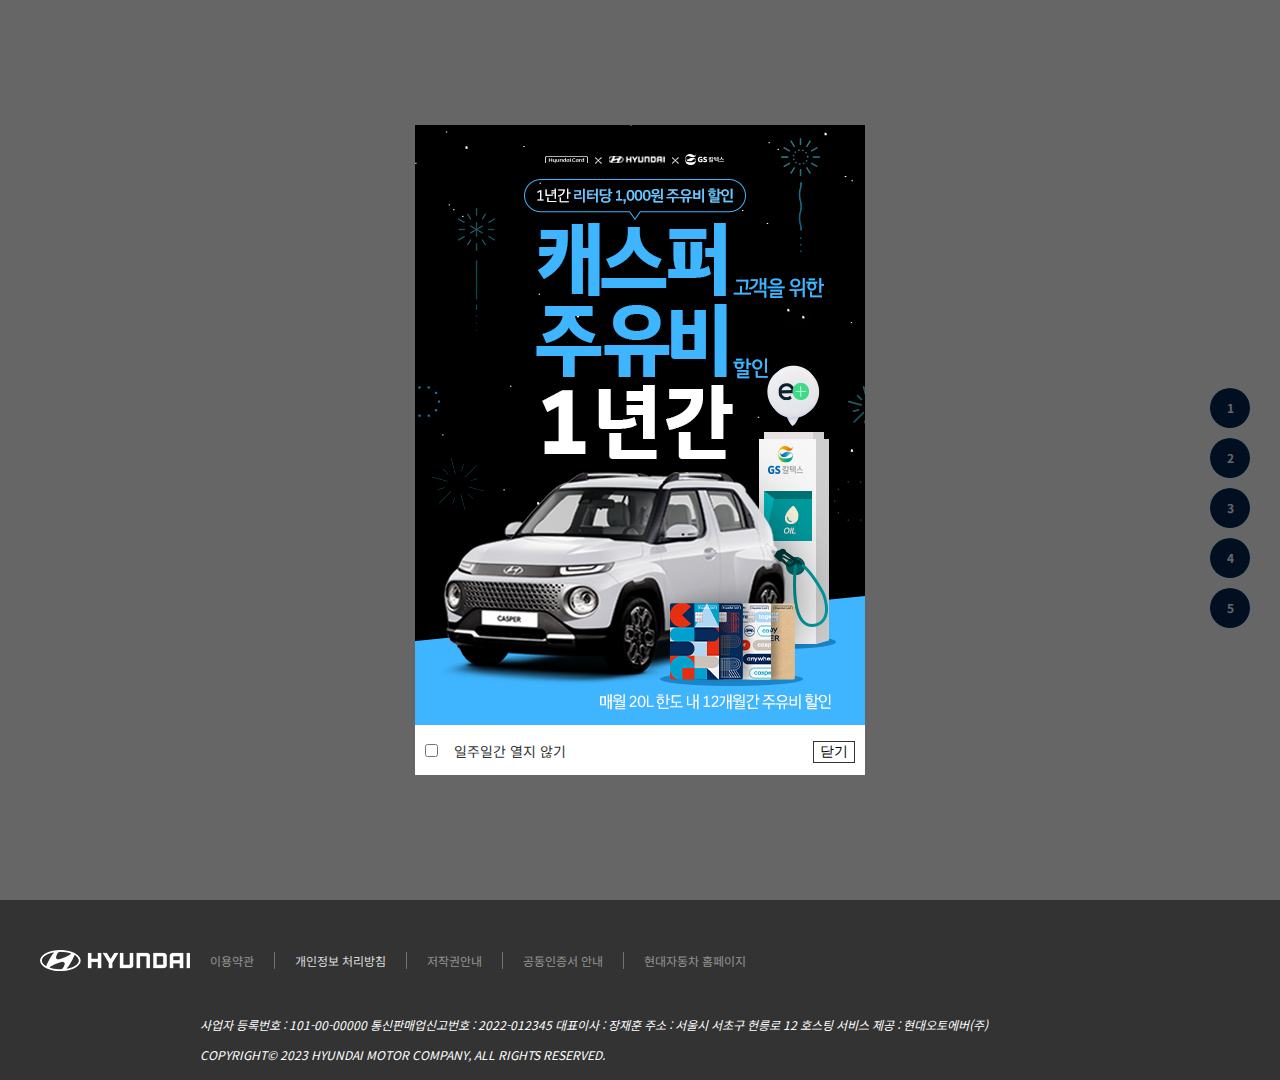
==== index.html @ 293d8e5f "추가" ====
<!DOCTYPE html>
<html lang="ko">
<head>
  <meta charset="UTF-8">
  <meta name="viewport" content="width=device-width, initial-scale=1.0">
  <title>예제 홈페이지 캐스퍼</title>
  <!--초기화 문서-->
  <link rel="stylesheet" type="text/css" href="./css/reset.css">
  <!--기본서식-->
  <link rel="stylesheet" type="text/css" href="./css/base.css">
  <!--공통서식-->
  <link rel="stylesheet" type="text/css" href="./css/common.css">
  <!--메인서식-->
  <link rel="stylesheet" type="text/css" href="./css/main.css">
  <!--스와이퍼 문서-->
  <link rel="stylesheet" type="text/css" href="./css/swiper.css">
  <!--아이콘 폰트-->
  <link rel="stylesheet" href="https://cdnjs.cloudflare.com/ajax/libs/font-awesome/6.5.1/css/all.min.css">
  <!--제이쿼리 cdn-->
  <script src="https://ajax.googleapis.com/ajax/libs/jquery/2.2.4/jquery.min.js"></script>

</head>
<body>
  <!--상단 헤더 영역-->
  <header>
    <h1 ><a href="index.html" title="메인페이지로 바로가기">
      <img src="./images/logo-casper-white.png" alt="캐스퍼 로고 화이트">
    </a></h1>

    <!--내비게이션-->
    <nav class="gnb">
      <ul>
        <li><a href="#" title="소개">소개</a></li>
        <li><a href="#" title="체험">체험</a></li>
        <li><a href="#" title="이벤트">이벤트</a></li>
        <li><a href="#" title="구매">구매</a></li>
        <li><a href="#" title="고객지원">고객지원</a></li>
      </ul>
    </nav>

    <a href="./login.html" title="">
      <i class="fa-solid fa-user fas"></i>
    </a>
      <i class="fas fa-bell"></i><!--알림 아이콘-->

    <!-- 원형 내비게이션-->
    <nav id="m_nav">
      <ul>
        <li><span>1</span><a href="#" title="소개">소개</a></li>
        <li><span>2</span><a href="#" title="체험">체험</a></li>
        <li><span>3</span><a href="#" title="이벤트">이벤트</a></li>
        <li><span>4</span><a href="#" title="구매">구매</a></li>
        <li><span>5</span><a href="#" title="고객지원">고객지원</a></li>
      </ul>
    </nav>
  </header>


  
  <!--메인 영역-->
  <main>
    <section id="intro_m">
      <article>
        <h2 class="sec_title">CASPER</h2>
        <p>오직 캐스퍼 온라인에서만 구매하실 수 있습니다.</p>
        <a href="#" title="나만의 캐스퍼 만들기">나만의 캐스퍼 만들기</a>
        <a href="#" title="구매 혜택보기">구매 혜택보기</a>
        <a href="#" title="자세히 보기">자세히 보기</a>
      </article>
      <video autoplay muted loop>
        <source src="./images/casper_te_18.webm">
      </video>
      <a href="#" title="아래로 이동" class="next_page">&nbsp;</a>
    </section>
  </main>


  <!--푸터 영역-->
  <footer>
    <div class="f_inner">
      <h2>
        <a href="index.html" title="메인페이지로 바로가기">
          <img src="./images/logo-hyundai.a9ebdc6.png" alt="">
        </a>
      </h2>

      <nav class="f_lnb">
        <ul>
          <li><a href="" title="이용약관">이용약관</a></li>
          <li><a href="" title="개인정보 처리방침">개인정보 처리방침</a></li>
          <li><a href="" title="저작권안내">저작권안내</a></li>
          <li><a href="" title="공동인증서 안내">공동인증서 안내</a></li>
          <li><a href="" title="현대자동차 홈페이지">현대자동차 홈페이지</a></li>
        </ul>
      </nav>

      <address>
        <dl>
          <dt>사업자 등록번호 : </dt>
          <dt>101-00-00000 </dt>
          <dt>통신판매업신고번호 : </dt>
          <dd>2022-012345</dd>
          <dt>대표이사 : </dt>
          <dd>장재훈</dd>
          <dt>주소 : </dt>
          <dd>서울시 서초구 헌릉로 12</dd>
          <dt>호스팅 서비스 제공 : </dt>
          <dd>현대오토에버(주) </dd>
        </dl>
        <p>COPYRIGHT&copy; 2023 HYUNDAI MOTOR COMPANY, ALL RIGHTS RESERVED.</p>
      </address>
    </div>
  </footer>


  <script src="./script/jquery.cookie.js"></script>
  <script src="./script/prefixfree.min.js"></script>
  <script src="./script/swiper.js"></script>
  



  <script>
    $(document).ready(function(){
      //변수선언
      let modal = `
      <div class="modal">
    <div class="m_inner">
      <a href="#" title="">
        <img src="./images/main_Popup_PC_450x600.jpg">
      </a>
      <input type="checkbox" id="ch">
      <label for="ch" class="btn">일주일간 열지 않기</label>
      <input type="button" value="닫기" class="r_btn">
    </div>
  </div>
      `
      $('body').append(modal);

      let ch =$('#ch');
      //쿠키정보가 있다면 모당창이 안나오게 한다
      if($.cookie('popup')=='none'){
        $('.modal').hide()
      } 

      //체크박스를 체크하고 닫기버튼 누르면 모달창이 닫힘
      function close_popup(){
        if(ch.is(':checked')){//체크가 된 경우라면
          //쿠키정보가 저장되어야함
          $.cookie('popup','none',{expires:7, path:'/'});//쿠키정보를 popup,none값으로 생성
        $('.modal').hide()
        }else{//체크박스에 체크하지 않았다면 
          //쿠키정보를 생성하지 않고 그냥 닫기
          $('.modal').hide()
        }
      }

      //닫기버튼 클릭시 close_popup 함수를 호출하여 실행한다,
      $('.r_btn').click(function(){
        close_popup();
      })
    })
  </script>
</body>
</html>
---- css/base.css ----
@charset "utf-8";

/*웹폰트*/
@import url('https://fonts.googleapis.com/css2?family=Noto+Sans+KR:wght@100..900&display=swap');

:root{
  --m_bt_color:#fff;
  --m_font:"Noto Sans KR";
  --f_size_base: 12px;
  --f_size14 : 14px;
  --f_size16 : 16px;
  --f_color1 : #333;
  --f_color2 : #006eff;
  --s_color1 : #215499;
  --s_color2 : #042653;
  --s_color3 : #2986A7;
}

/*body 서식*/
body{
  overflow-x: hidden;
  background: var(--m_bt_color);
  font-family:var(--m_font), '맑은 고딕', sans-serif ; 
  font-size: var(--f_size_base);
  color: var(--f_color1);
}

/*링크 서식*/
a{
  color: var(--f_color1);
  text-decoration: none;
  font-size: var(--f_size_base);
}
---- css/common.css ----
@charset "utf-8";

/*common .css   header, footer 서식*/

:root{
  --m_bt_color:#fff;
  --m_font:"Noto Sans KR";
  --f_size_base: 12px;
  --f_size14 : 14px;
  --f_size16 : 16px;
  --f_color1 : #333;
  --f_color2 : #006eff;
  --s_color1 : #215499;
  --s_color2 : #042653;
  --s_color3 : #2986A7;
}

header{
  position: absolute;
  width: 100%; height: 70px;
  z-index: 1000;
}
header > h1{
  padding: 24px 0px 0px 2%;
}

/*내비게이션*/
.gnb {
  width: 600px;
  margin: -21px auto;
  /* transform: translateY(-21px); */
  /* position: relative;  top:-21px;*/
}
.gnb > ul{
  display: flex;
  justify-content: space-around;

}

.gnb > ul > li>a{
  color: var(--m_bt_color);
  font-size: 1.2rem;
}
.gnb > ul > li>a:hover{text-decoration: underline;}

header i.fas{
  color: var(--m_bt_color);
  position: absolute; top: 22px;
  font-size: 1.6rem;
  cursor: pointer;
}
.fa-user{right: 5%;}
.fa-bell{right: 2%;}

/*동그라미 내비게이션 m_nav*/

#m_nav{
  position: fixed;
  right: 20px; top: 42%;
  z-index: 1000;
  width: 10px; height: 160px;
  
}
#m_nav > ul{position: relative;}
/* #m_nav > ul > li:first-child{}
#m_nav > ul > li:nth-child(2){top: 50px;}
#m_nav > ul > li:nth-child(3){top: 100px;}
#m_nav > ul > li:nth-child(4){top: 150px;}
#m_nav > ul > li:last-child{top: 200px;} */

#m_nav > ul > li{
  width: 40px; height: 40px;
  border-radius: 40px;
  line-height: 40px;
  transition: 0.5s;
  background: rgb(74, 189, 255);
  /* position: absolute;right: 0px; */
  margin-top: 10px;
  transform: translateX(-100%);
  overflow: hidden;
}
#m_nav > ul > li > span{
  display: inline-block;
  width: 40px; height: 40px;
  border-radius: 50%;
  background: var(--s_color2);
  color: var(--m_bt_color);
  text-align: center;
  font-weight: bold;
}
#m_nav > ul > li:hover {width: 200px;}
#m_nav > ul > li:hover span{
  background: var(--s_color1);

}
#m_nav > ul > li > a{
  font-size: var(--f_size16);
  color: var(--m_bt_color);
  padding-left: 40px;
  line-height: 160%;
}



/*푸터 서식*/
footer{
  background: var(--f_color1);
  padding: 40px 0px;
  height: 100px;
}
.f_inner{
  width: 1200px;
  margin: 0px auto;
}
footer h2{
  float: left;
  padding-top: 10px;
  width: 150px; height: 60px;
}
footer h2 img{width: 100%;}
.f_lnb{float: left;}
.f_lnb > ul{display: flex; padding-top: 15px;}
.f_lnb a{
  color: #949494; 
  padding: 0px 20px; 
  border-right: 1px solid #727272;
}
.f_lnb li:last-child a{border: none;}
.f_lnb li:nth-child(2) a{color: #dddddd;}
address{
  clear: left;
  line-height: 30px;
  text-transform: uppercase;
  padding-left: 160px;
  color: var(--m_bt_color);
}

address dt, address dd{
  display: inline-block;
}
---- css/main.css ----
@charset "uft-8";

:root{
  --m_bt_color:#fff;
  --m_font:"Noto Sans KR";
  --f_size_base: 12px;
  --f_size14 : 14px;
  --f_size16 : 16px;
  --f_color1 : #333;
  --f_color2 : #006eff;
  --s_color1 : #215499;
  --s_color2 : #042653;
  --s_color3 : #2986A7;
}

/*모달창 서식*/
.modal{
  background: rgba( 0,0,0,.6);
  position: fixed;
  top: 0px;
  width: 100%; height: 100%;
  z-index: 1001;
}
.m_inner{
  width: 450px;height: 650px;
  position: absolute;
  top: 50%; left: 50%;
  transform: translate(-50%,-50%);
  background: #fff;
  /* border-radius: 10px 10px 0px 0px ; */
}
.m_inner img{
  margin-bottom: 15px;
}
.m_inner input{vertical-align: baseline;}
.m_inner input,.m_inner label{
  font-size: var(--f_size14);
  margin-left: 10px;
}
.r_btn{
  float: right;margin-right: 10px;
  background: none;
  border: 1px solid #333;
}














main{}
#intro_m{
  width: 100%; height: 100vh;
  overflow: hidden;
  color: var(--m_bt_color);
}
#intro_m article{
  position: absolute;
  width: 100%;
  top:26%;
  z-index: 100;
  text-align: center;
  font-size: var(--f_size16);
}
#intro_m article p{line-height: 80px;}
#intro_m article a{
  font-size: var(--f_size14);
  color: var(--m_bt_color);
  text-decoration: underline;
  padding: 5px 10px;
}

#intro_m article a:first-of-type{
  background: var(--f_color2);
}
.next_page{
  width: 20px; height: 20px;
  border-left: 2px solid var(--m_bt_color);
  border-bottom: 2px solid var(--m_bt_color);
  position: absolute;
  left: 50%;
  bottom: 40px;
  z-index: 1000;
  transform: rotate(-45deg);
}

.sec_title{
  font-size: 60px;
  font-weight: bold;
  padding-bottom: 20px;
  text-align: center;
}
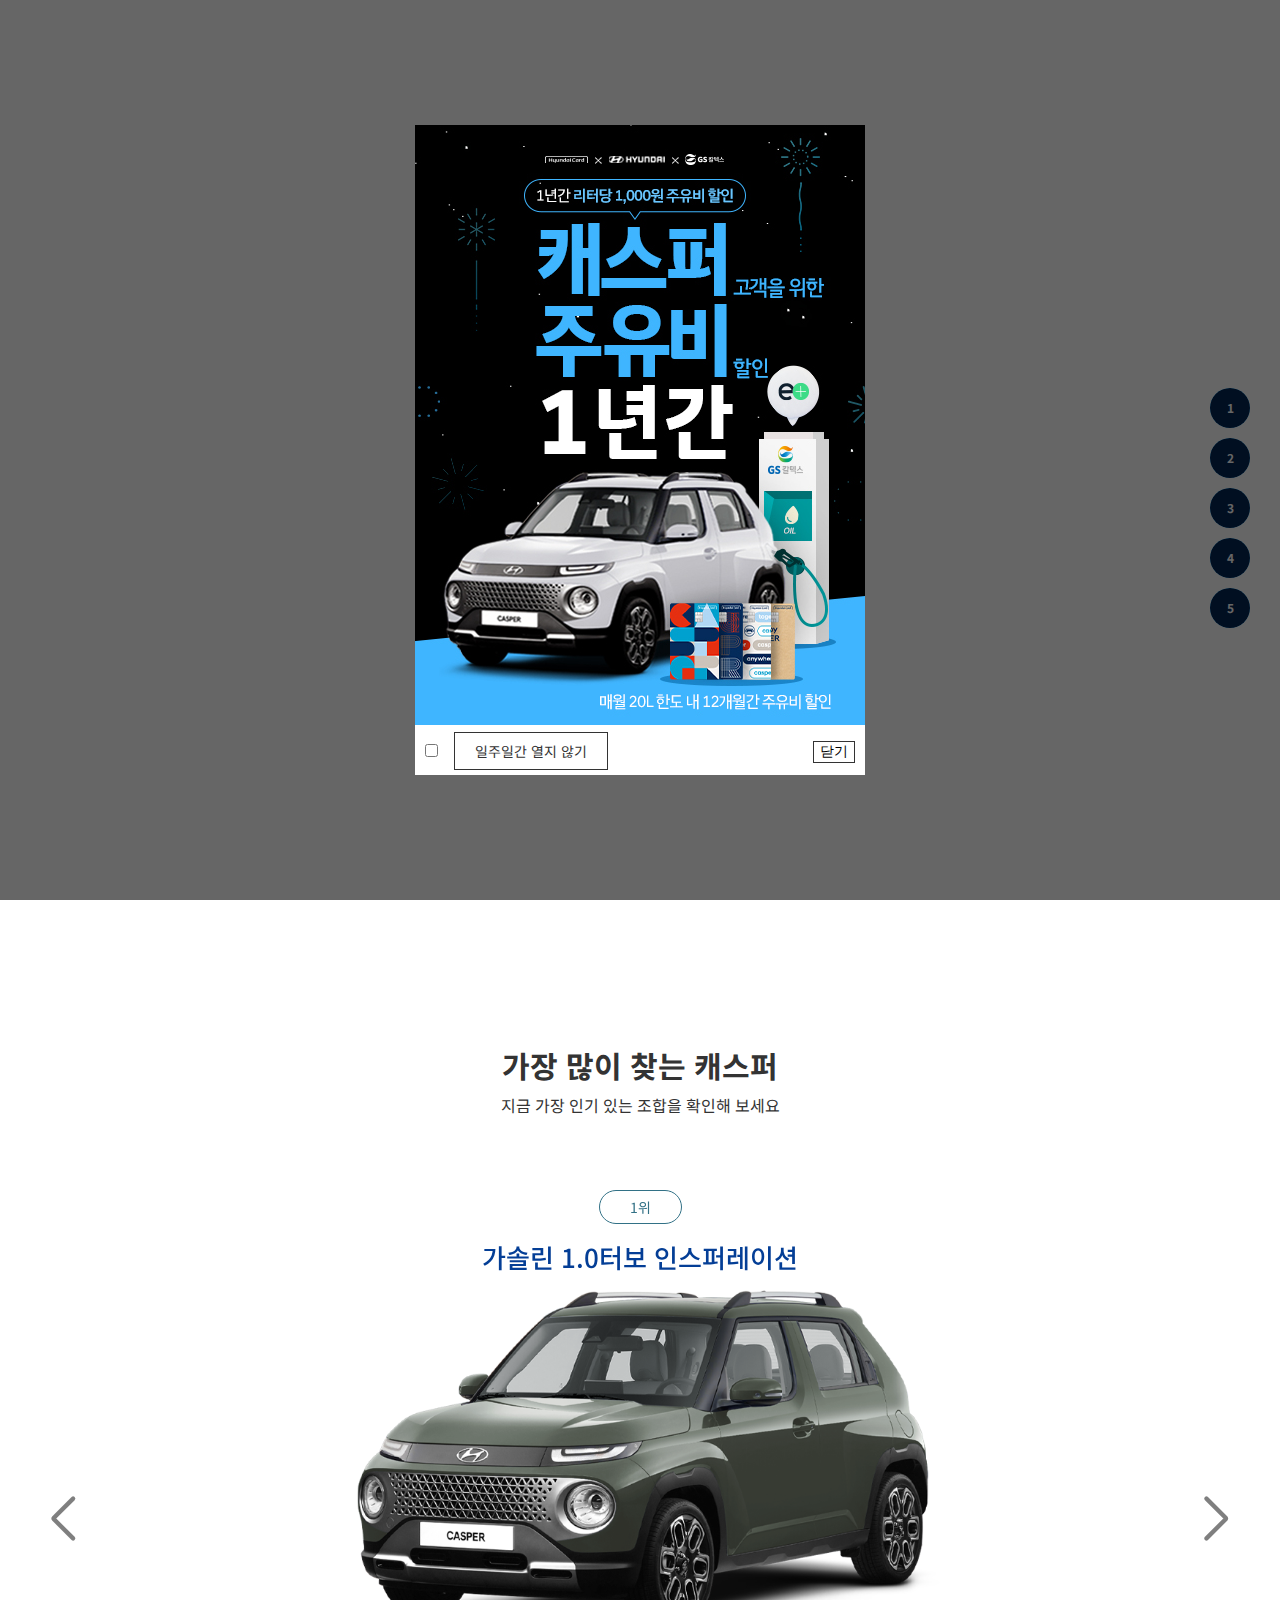
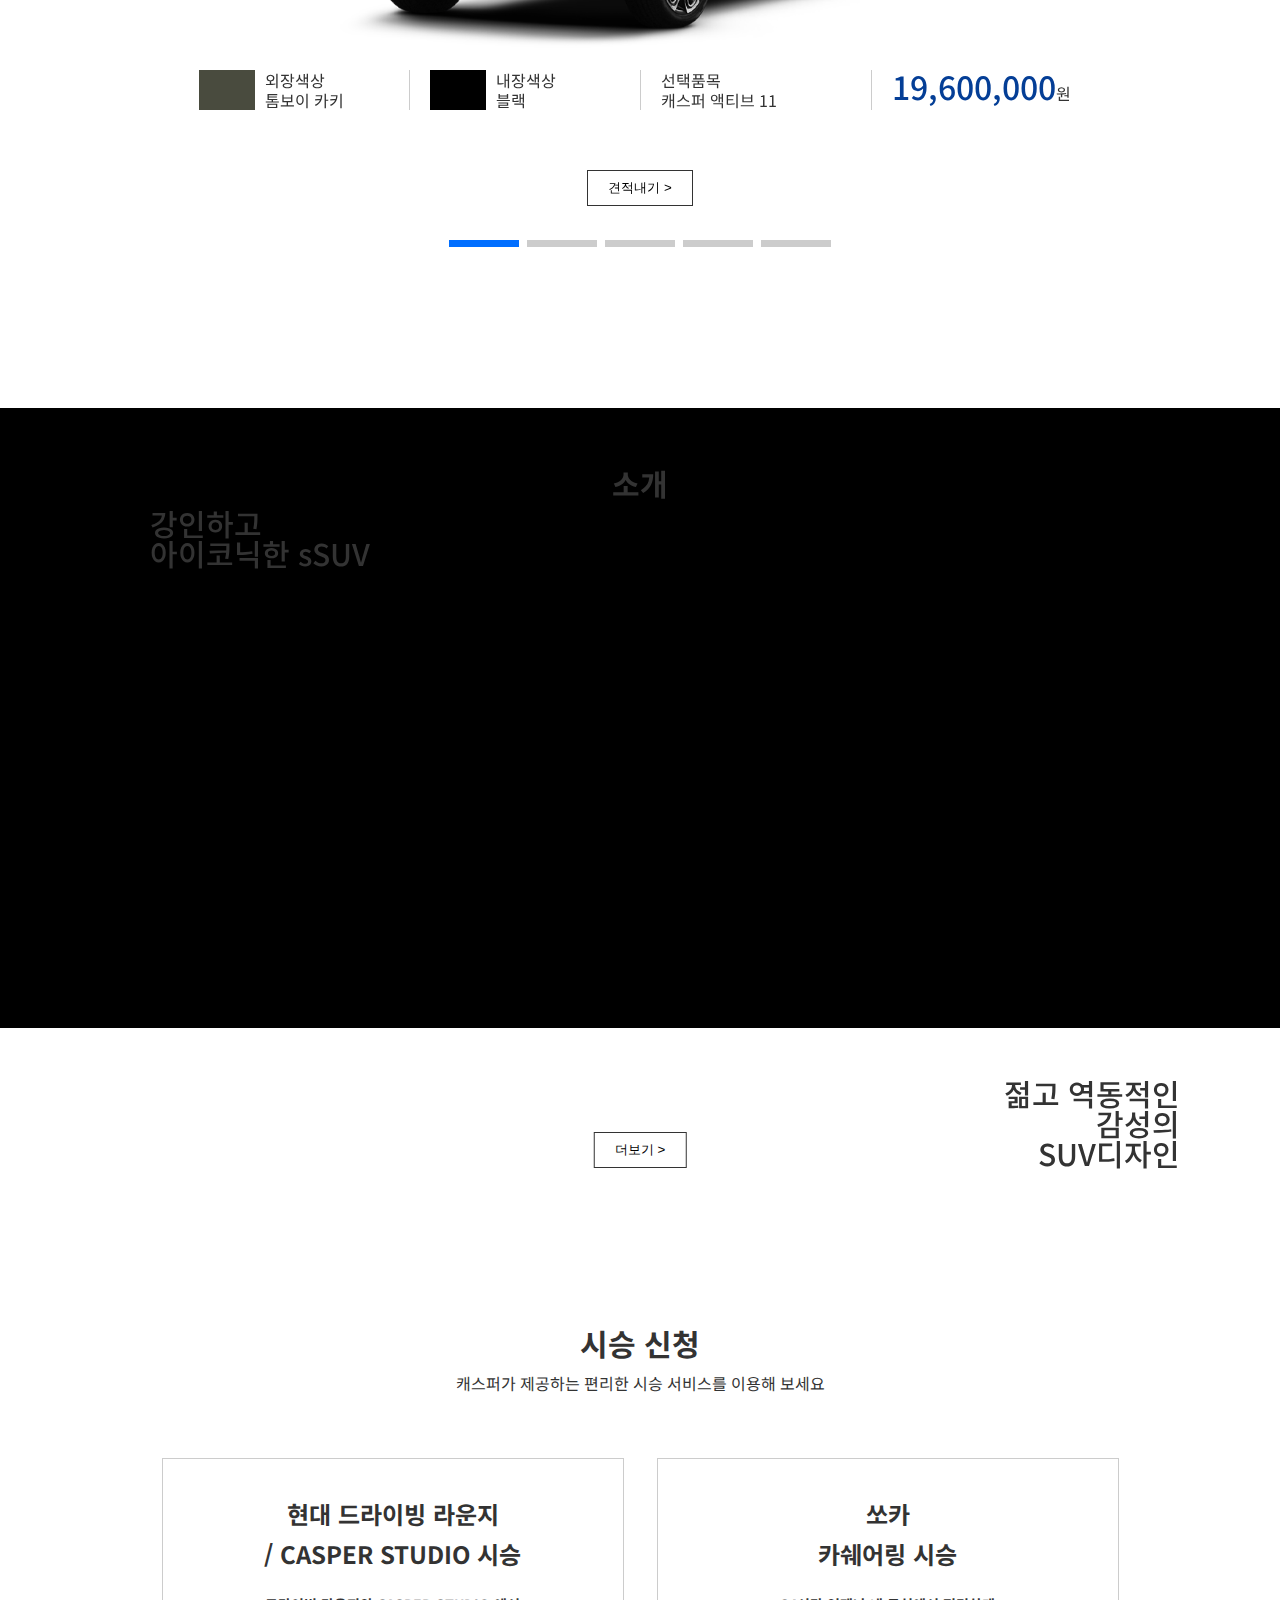
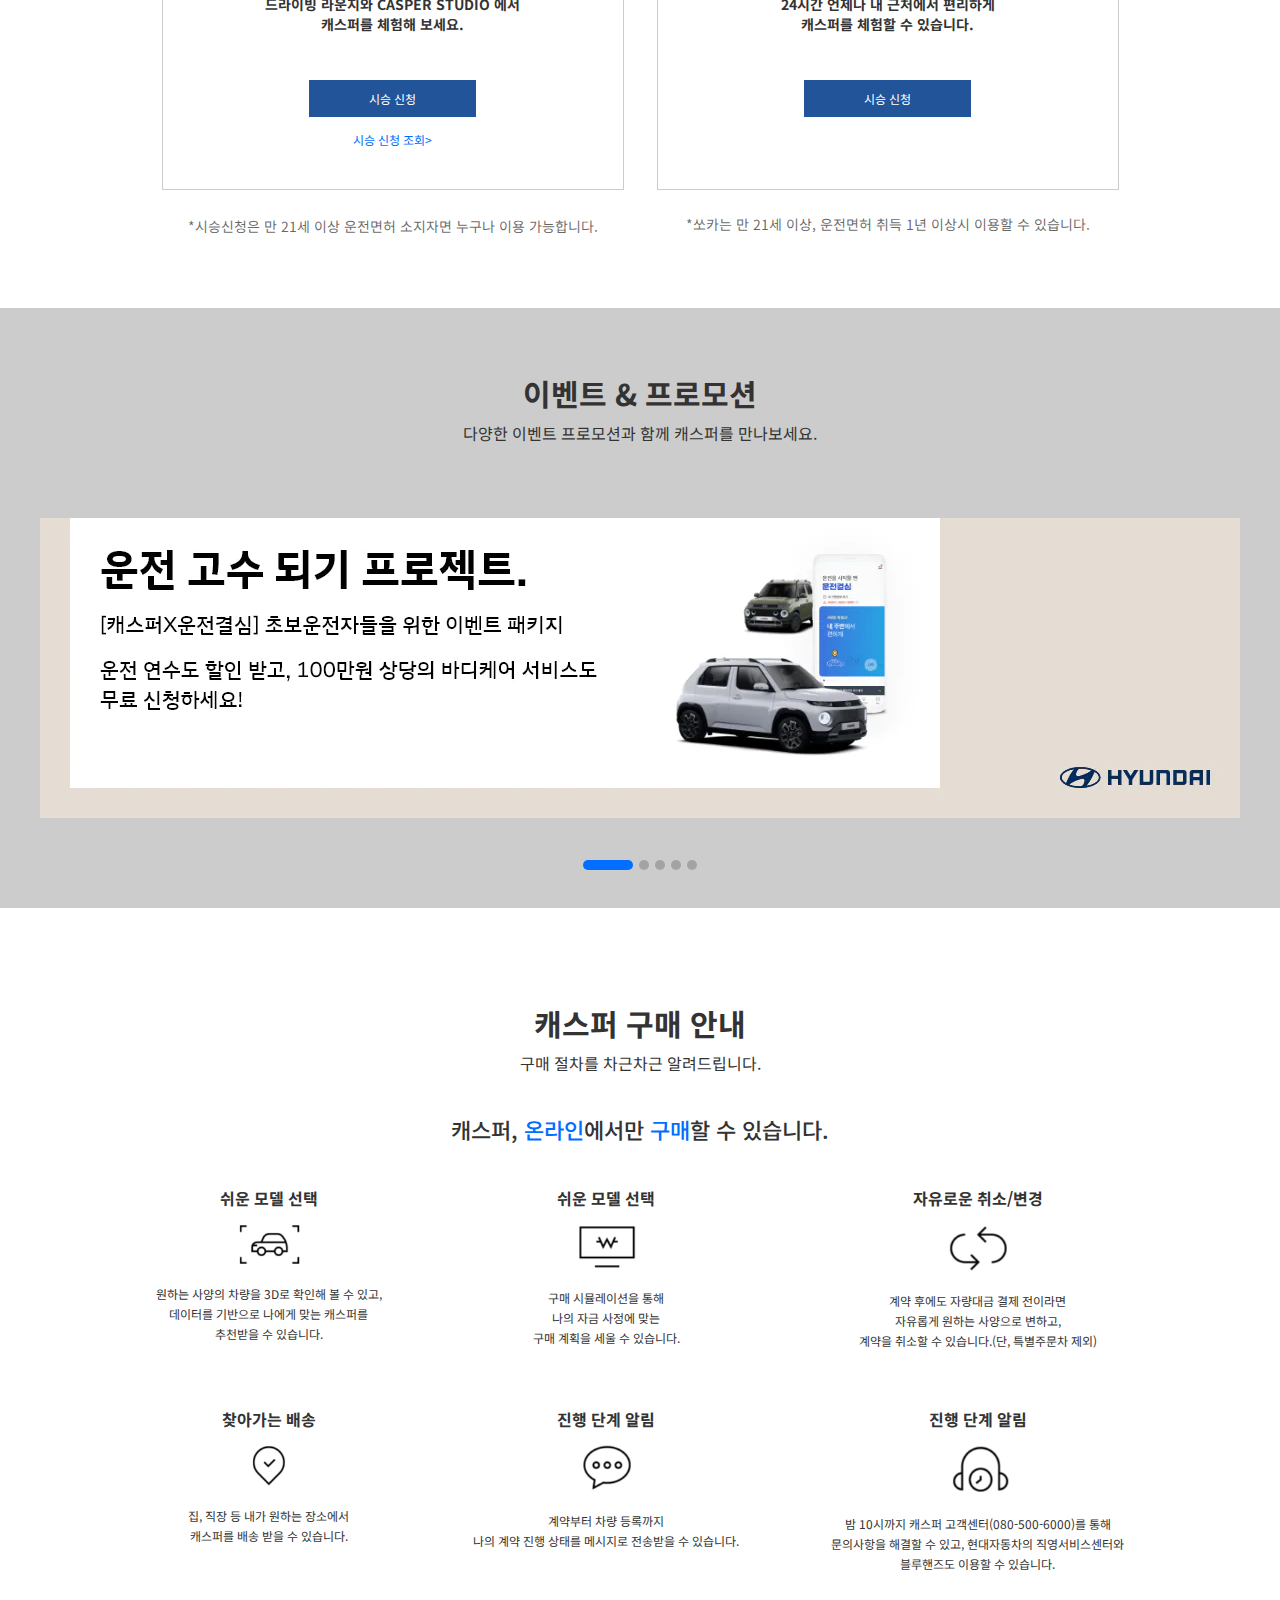
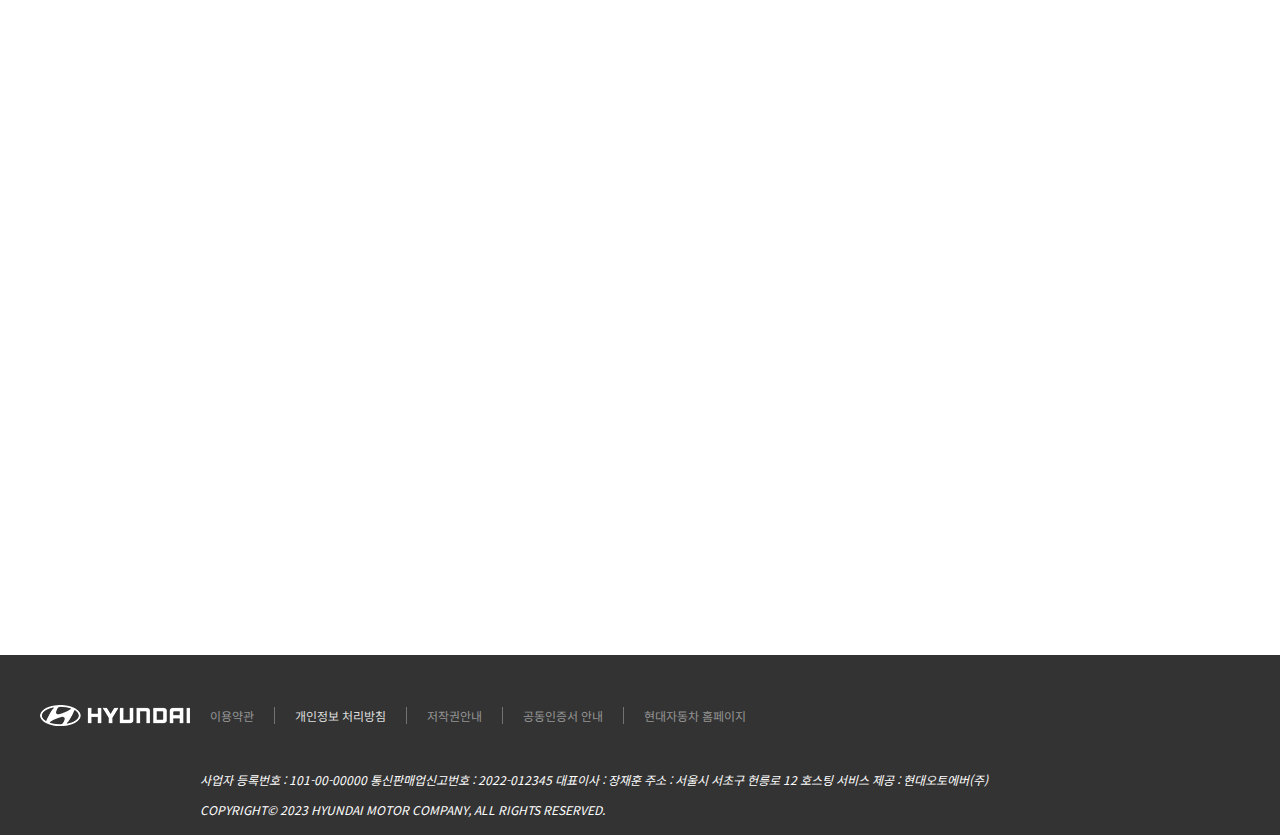
==== commit f1ab2e0a: "캐스퍼 2일차 업로드" ====
--- a/index.html
+++ b/index.html
@@ -72,6 +72,159 @@
       </video>
       <a href="#" title="아래로 이동" class="next_page">&nbsp;</a>
     </section>
+
+    <!--2. 가장 많이 찾는 캐스퍼-->
+    <section id="top3">
+      <h2 class="sec_title2">가장 많이 찾는 캐스퍼</h2>
+      <p class="p01">지금 가장 인기 있는 조합을 확인해 보세요</p>
+      <!--스와이퍼 슬라이드-->
+      <div class="swiper top3">
+        <div class="swiper-wrapper">
+          <div class="swiper-slide">
+            <span class="rank">1위</span>
+            <h3 class="top3_title">가솔린 1.0터보 인스퍼레이션</h3>
+            <img src="./images/color_khaki.02b812c.png" alt="카키">
+            <ul class="detail">
+              <li><span class="outer_color kakki">카키</span>외장색상 <br> 톰보이 카키</li>
+              <li><span class="inner_color black">블랙</span>내장색상 <br> 블랙</li>
+              <li>선택품목 <br> 캐스퍼 액티브 11</li>
+              <li><em class="price">19,600,000</em>원</li>
+            </ul>
+            <input type="button" value="견적내기 &gt;" class="btn b_btn">
+          </div>
+
+          <div class="swiper-slide">
+            <span class="rank">2위</span>
+            <h3 class="top3_title">가솔린 1.0터보 인스퍼레이션</h3>
+            <img src="./images/color_white.bebc88b.png "alt="화이트">
+            <ul class="detail">
+              <li><span class="outer_color white">화이트</span>외장색상 <br> 톰보이 화이트</li>
+              <li><span class="inner_color black">블랙</span>내장색상 <br> 블랙</li>
+              <li>선택품목 <br> 캐스퍼 액티브 11</li>
+              <li><em class="price">18,000,000</em>원</li>
+            </ul>
+            <input type="button" value="견적내기 &gt;" class="btn b_btn">
+          </div>
+
+          <div class="swiper-slide">
+            <span class="rank">3위</span>
+            <h3 class="top3_title">가솔린 1.0터보 인스퍼레이션</h3>
+            <img src="./images/color_orange.0c6edb3.png" alt="오렌지">
+            <ul class="detail">
+              <li><span class="outer_color orange">오렌지</span>외장색상 <br> 톰보이 오렌지</li>
+              <li><span class="inner_color black">블랙</span>내장색상 <br> 블랙</li>
+              <li>선택품목 <br> 캐스퍼 액티브 11</li>
+              <li><em class="price">16,200,000</em>원</li>
+            </ul>
+            <input type="button" value="견적내기 &gt;" class="btn b_btn">
+          </div>
+        </div>
+        <!--컨트롤 버튼-->
+        <div class="swiper-pagination"></div>
+        <!--좌우 버튼-->
+        <div class="swiper-button-prev"></div>
+        <div class="swiper-button-next"></div>
+      </div>
+    </section>
+    <!--3번 째 컨텐츠 소개-->
+    <section id="intro">
+      <h2 class="sec_title2"> 소개 </h2>
+      <span class="intro_title_left">강인하고 <br> 아이코닉한 sSUV</span>
+      <span class="intro_title_right">젊고 역동적인 <br> 감성의 <br> SUV디자인</span>
+      <video autoplay muted>
+        <source src="./images/highlight_intro.mp4" type="video/mp4">
+      </video>
+      <input type="button" value="더보기 &gt;" class="btn b_btn">
+    </section>
+
+    <!--4번째 컨텐츠 시승-->
+    <section class="test_drive">
+      <h2 class="sec_title2"> 시승 신청</h2>
+      <p class="p01">캐스퍼가 제공하는 편리한 시승 서비스를 이용해 보세요</p>
+
+      <article class="test_drive_left">
+        <h3>현대 드라이빙 라운지 <br> / CASPER STUDIO 시승</h3>
+        <p>드라이빙 라운지와 CASPER STUDIO 에서 <br> 캐스퍼를 체험해 보세요.</p>
+        <a href="test_drive.html" title="시승 신청하기" class="text_d_btn1">시승 신청</a>
+        <a href="test_drive_.html" title="시승 신청조회" class="text_d_btn2">시승 신청 조회<span>&#x003E</span></a>
+        <p class="text_d_p">&#42;시승신청은 만 21세 이상 운전면허 소지자면 누구나 이용 가능합니다.</p>
+      </article>
+
+      <article class="test_drive_right">
+        <h3>쏘카 <br> 카쉐어링 시승</h3>
+        <p>24시간 언제나 내 근처에서 편리하게 <br> 캐스퍼를 체험할 수 있습니다.</p>
+        <a href="test_drive.php" title="시승 신청하기" class="text_d_btn1">시승 신청</a>
+        <p class="text_d_p">&#42;쏘카는 만 21세 이상, 운전면허 취득 1년 이상시 이용할 수 있습니다.</p>
+      </article>
+    </section>
+
+    <!--5번째 컨텐츠 이벤트 프로모션-->
+    <section class="event_promo">
+      <h2 class="sec_title2">이벤트 &#38; 프로모션</h2>
+      <p class="p01">다양한 이벤트 프로모션과 함께 캐스퍼를 만나보세요.</p>
+      <div class="swiper event">
+        <div class="swiper-wrapper">
+          <div class="swiper-slide"><a href="" title=""><img src="./images/event1.png" alt="event1 사진"></a></div>
+          <div class="swiper-slide"><a href="" title=""><img src="./images/event2.jpg" alt="event2 사진"></a></div>
+          <div class="swiper-slide"><a href="" title=""><img src="./images/event3.jpg" alt="event3 사진"></a></div>
+          <div class="swiper-slide"><a href="" title=""><img src="./images/event4.jpg" alt="event4 사진"></a></div>
+          <div class="swiper-slide"><a href="" title=""><img src="./images/event5.jpg" alt="event5 사진"></a></div>
+        </div>
+      </div>
+
+      <div class="swiper-pagination event3"></div>
+
+    </section>
+
+    <!--6번째 컨텐츠 캐스퍼 구매 안내-->
+    <section class="buy_info">
+      <h2 class="sec_title2">캐스퍼 구매 안내</h2>
+      <p class="p01">구매 절차를 차근차근 알려드립니다.</p>
+      <h3>
+        캐스퍼, <span class="t_color">온라인</span>에서만
+        <span class="t_color">구매</span>할 수 있습니다.
+      </h3>
+      <!--그리드 시작-->
+      <ul class="grid_li">
+        <li>
+          <p class="b_p_tittle"> 쉬운 모델 선택</p>
+          <p><img src="./images/icon_01.jpg" alt="자동차 아이콘"></p>
+          <p>원하는 사양의 차량을 3D로 확인해 볼 수 있고,<br> 데이터를 기반으로 나에게 맞는 캐스퍼를 <br>추천받을 수 있습니다.</p>
+        </li>
+
+        <li>
+          <p class="b_p_tittle"> 쉬운 모델 선택</p>
+          <p><img src="./images/icon_02.jpg" alt="구매 아이콘"></p>
+          <p>구매 시뮬레이션을 통해 <br> 나의 자금 사정에 맞는 <br> 구매 계획을 세울 수 있습니다.</p>
+        </li>
+
+        <li>
+          <p class="b_p_tittle">자유로운 취소/변경</p>
+          <p><img src="./images/icon_03.jpg" alt="로테이션 아이콘"></p>
+          <p>계약 후에도 자량대금 결제 전이라면<br>자유롭게 원하는 사양으로 변하고, <br> 계약을 취소할 수 있습니다.(단, 특별주문차 제외)</p>
+        </li>
+
+        <li>
+          <p class="b_p_tittle">찾아가는 배송</p>
+          <p><img src="./images/icon_04.jpg" alt="자동차 아이콘"></p>
+          <p>집, 직장 등 내가 원하는 장소에서 <br> 캐스퍼를 배송 받을 수 있습니다.</p>
+        </li>
+
+        <li>
+          <p class="b_p_tittle">진행 단계 알림</p>
+          <p><img src="./images/icon_05.jpg" alt="자동차 아이콘"></p>
+          <p>계약부터 차량 등록까지<br>나의 계약 진행 상태를 메시지로 전송받을 수 있습니다.</p>
+        </li>
+
+        <li>
+          <p class="b_p_tittle">진행 단계 알림</p>
+          <p><img src="./images/icon_06.jpg" alt="자동차 아이콘"></p>
+          <p>밤 10시까지 캐스퍼 고객센터(080-500-6000)를 통해 <br> 문의사항을 해결할 수 있고, 현대자동차의 직영서비스센터와 <br> 블루핸즈도 이용할 수 있습니다.</p>
+        </li>
+      </ul>
+      <iframe width="560" height="315" src="https://www.youtube.com/embed/MQSGzDRejUM?si=pI_9ydfz8nDh8oc0" title="YouTube video player" frameborder="0" allow="accelerometer; autoplay; clipboard-write; encrypted-media; gyroscope; picture-in-picture; web-share" referrerpolicy="strict-origin-when-cross-origin" allowfullscreen></iframe>
+    </section>
+
   </main>
 
 
@@ -116,6 +269,39 @@
   <script src="./script/jquery.cookie.js"></script>
   <script src="./script/prefixfree.min.js"></script>
   <script src="./script/swiper.js"></script>
+  <script>
+    var swiper = new Swiper('.top3',{
+      autoplay:{
+        delay:3000,
+        disableOnInteraction: false,
+      },
+      loop:true,
+      navigation:{
+        nextEl:".top3 .swiper-button-next",
+        prevEl:".top3 .swiper-button-prev",
+      },
+      pagination:{
+        el:'.swiper-pagination',
+        clickable:true,//컨트롤 버튼 클릭 가능하도록
+      }
+    })
+
+    var swiper2 = new Swiper('.event',{
+      autoplay:{
+        delay:3000,
+        disableOnInteraction: false,
+      },
+      loop:true,
+      navigation:{
+        nextEl:".event .swiper-button-next",
+        prevEl:".evnet .swiper-button-prev",
+      },
+      pagination:{
+        el:'.swiper-pagination',
+        clickable:true,//컨트롤 버튼 클릭 가능하도록
+      }
+    })
+  </script>
   
 
 
--- a/css/main.css
+++ b/css/main.css
@@ -11,6 +11,7 @@
   --s_color1 : #215499;
   --s_color2 : #042653;
   --s_color3 : #2986A7;
+  --s_color4 : #cccccc;
 }
 
 /*모달창 서식*/
@@ -43,19 +44,283 @@
   border: 1px solid #333;
 }
 
-
-
-
-
-
-
-
-
-
-
-
-
-
+/*각섹션별 여백설정*/
+#top3, #event , #buy, #cs{
+  margin: 150px auto;
+  width: 1200px;
+}
+
+/*---------------------------------------------------*/
+/*탑3 컨텐츠 서식*/
+#top3{text-align: center;overflow: hidden;}
+.top3{
+  position: relative;
+  margin-top: 50px;
+  padding: 20px 0px 50px 0px ;
+}
+.top3 .swiper-slide{
+}
+.top3 .swiper-wrapper{
+  width: 100%; height: 100%;
+
+}
+.top3 .swiper-slide img {
+  transition: 1s;
+  opacity: 0;
+}
+.top3 .swiper-slide-active img{
+  transform: scale(1.5);
+  opacity: 1;
+}
+
+.sec_title2{
+  font-size: 30px;
+  font-weight: bold;
+}
+.p01{
+  font-size: var(--f_size16);
+  line-height: 50px;
+}
+
+.rank{
+  color: #327186;
+  border: 1px solid #327186;
+  padding: 6px 30px ;
+  border-radius: 20px;
+  font-size: var(--f_size14);
+}
+.top3_title{
+  font-size: 26px;
+  font-weight:500;
+  padding-top: 30px;
+  color: #043e96;
+}
+
+.top3 img{
+  padding: 80px 0px;
+  width: 400px;
+}
+
+.detail{
+  display: flex;
+  justify-content: center;
+  padding-bottom: 60px;
+}
+
+.detail li{
+  width: 190px;
+  border-right: 1px solid #ccc;
+  padding: 0px 20px;
+  font-size: var(--f_size16);
+  line-height: 20px;
+  text-align: left;
+}
+.detail li:last-child{border: none; padding-top: 6px;}
+.price{
+  font-weight: 500; font-size: 32px;
+  color: #043e96;font-style: normal;
+}
+
+.outer_color, .inner_color{
+  /* display: inline-block; */
+  float: left;
+  width: 56px; height: 40px;
+  text-indent: -9999px;
+  margin-right: 10px;
+}
+.kakki{
+  background: #494b3e;
+}
+.white{border: 1px solid #ccc;}
+.orange{background: #ffa500;}
+.black{ background: #000;}
+
+/*버튼 서식*/
+.btn{
+  border: 1px solid #333;
+  background: #fff;
+  padding: 8px 20px;
+
+}
+.top3 .swiper-pagination-bullet{
+  width: 70px; height: 7px;
+}
+.top3 .swiper-button-prev, .top3 .swiper-button-next{
+  color: rgba(0,0,0,.5) !important;
+  font-weight: bold;
+}
+.swiper-pagination-bullet-active{
+  background: var(--f_color2) !important;
+}
+/*--------------------------------------------------*/
+
+/*소개 컨텐츠 2*/
+#intro{
+  height: 860px; 
+  overflow: hidden;
+  position: relative;
+}
+
+#intro video{
+  width: 100%;
+  position: relative;
+  top: -100px;
+}
+
+#intro .sec_title2, #intro .intro_title_left , #intro .intro_title_right{position: absolute; z-index: 10001;}
+
+#intro .sec_title2{
+  text-align: center; width: 100%;
+  top: 60px;
+}
+#intro .intro_title_left, #intro .intro_title_right{
+  font-size: 30px; font-weight: 500; 
+}
+#intro .intro_title_right{
+  bottom: 100px ; right: 100px;
+  text-align: right; animation: ani2 6s;
+}
+#intro .intro_title_left{ 
+  top:100px; left:150px; animation: ani1 5s;
+}
+
+
+@keyframes ani1{
+  0%{opacity: 0;}
+  70%{opacity: 0;}
+  100%{opacity: 100;}
+}
+@keyframes ani2{
+  0%{opacity: 0;}
+  90%{opacity: 0;}
+  100%{opacity: 100;}
+}
+
+#intro .b_btn{
+  position: absolute; z-index: 10001;
+  bottom: 100px;
+  left: 50%;
+  transform: translateX(-50%);
+}
+
+/*---------------------------------------------------------*/
+/*4번 컨텐츠 시승*/
+.test_drive{text-align: center; height: 530px;margin-top: 60px;}
+.test_drive article{
+  height: 300px;
+  width: 430px; 
+  border: 1px solid var(--s_color4);
+  display: inline-block;
+  padding: 15px;
+  margin-top: 50px;
+  vertical-align: middle;
+}
+
+.test_drive_left{
+  margin-right: 30px;
+  /* position: relative; */
+}
+
+.test_drive article h3{
+  font-size: 24px;padding-top: 20px; 
+  font-weight: bold; line-height: 40px;
+}
+.test_drive article p{
+  font-size: var(--f_size14);
+  line-height: 20px;
+  padding: 20px 0px ;
+  font-weight: bold;
+  margin-bottom: 30px; 
+}
+
+.test_drive_right  .text_d_p{
+  transform: translateY(80px) !important;
+}
+.text_d_btn1{
+  background: var(--s_color1);
+  color: #fff;
+  line-height: 30px; padding: 10px 60px ;
+}
+.text_d_btn2{
+  position: relative;
+  top: 20px;
+  /* bottom: 30px; left: 200px; */
+  display: block;
+  color: var(--f_color2);
+}
+.text_d_btn2 span{
+}
+
+.test_drive  .text_d_p{
+  color: rgba(0,0,0,.6);
+  font-weight: 400;
+  transform: translateY(70px);
+}
+
+/*--------------------------------------------------------*/
+.event_promo{
+  width: 100%;
+  text-align: center;
+  margin-top: 50px;
+  background: #ccc;
+  height: 600px;
+}
+.event_promo h2{padding-top: 70px;}
+.event_promo .event{
+  width: 1200px;
+  overflow: hidden;
+  margin: 0 auto;
+  margin-top: 60px;
+}
+
+.event_promo .event3{margin: 0 auto; padding-top: 40px;  position: inherit;}
+
+.event_promo .swiper-pagination-bullet{
+  width: 10px; height: 10px; border-radius: 50%;
+  margin: 0px 3px;
+}
+.event_promo .swiper-pagination-bullet-active{
+  width: 50px;border-radius: 5px;
+}
+
+/*-------------------------------------------------------*/
+.buy_info{
+  width: 100%; text-align: center;
+}
+.buy_info h2{margin-top: 100px;}
+.buy_info h3{margin: 30px 0px; font-size: 22px;font-weight: 500;}
+.buy_info h3 > span{color: var(--f_color2);}
+
+
+/*그리드 아이콘*/
+.b_p_tittle{
+  font-size: 16px;
+  font-weight: bold;
+  margin-bottom: 15px;
+}
+/* .grid_li p{margin: 5px 0px;} */
+.grid_li p:nth-child(2){margin-bottom: 15px;}
+.grid_li p:last-child{line-height: 20px;}
+.grid_li{
+  margin: 0 auto;
+  width: 1000px;
+  display: grid;
+  grid-gap:60px;
+  padding: 20px;
+  grid-template-columns: repeat(3,auto);
+}
+.grid_li img{
+  width: 70px;
+}
+
+.buy_info iframe{
+  width: 1000px;
+  height: 560px;
+  margin: 50px 0px;
+}
+
+/*--------------------------------------------------*/
+/*모달창 서식*/
 main{}
 #intro_m{
   width: 100%; height: 100vh;
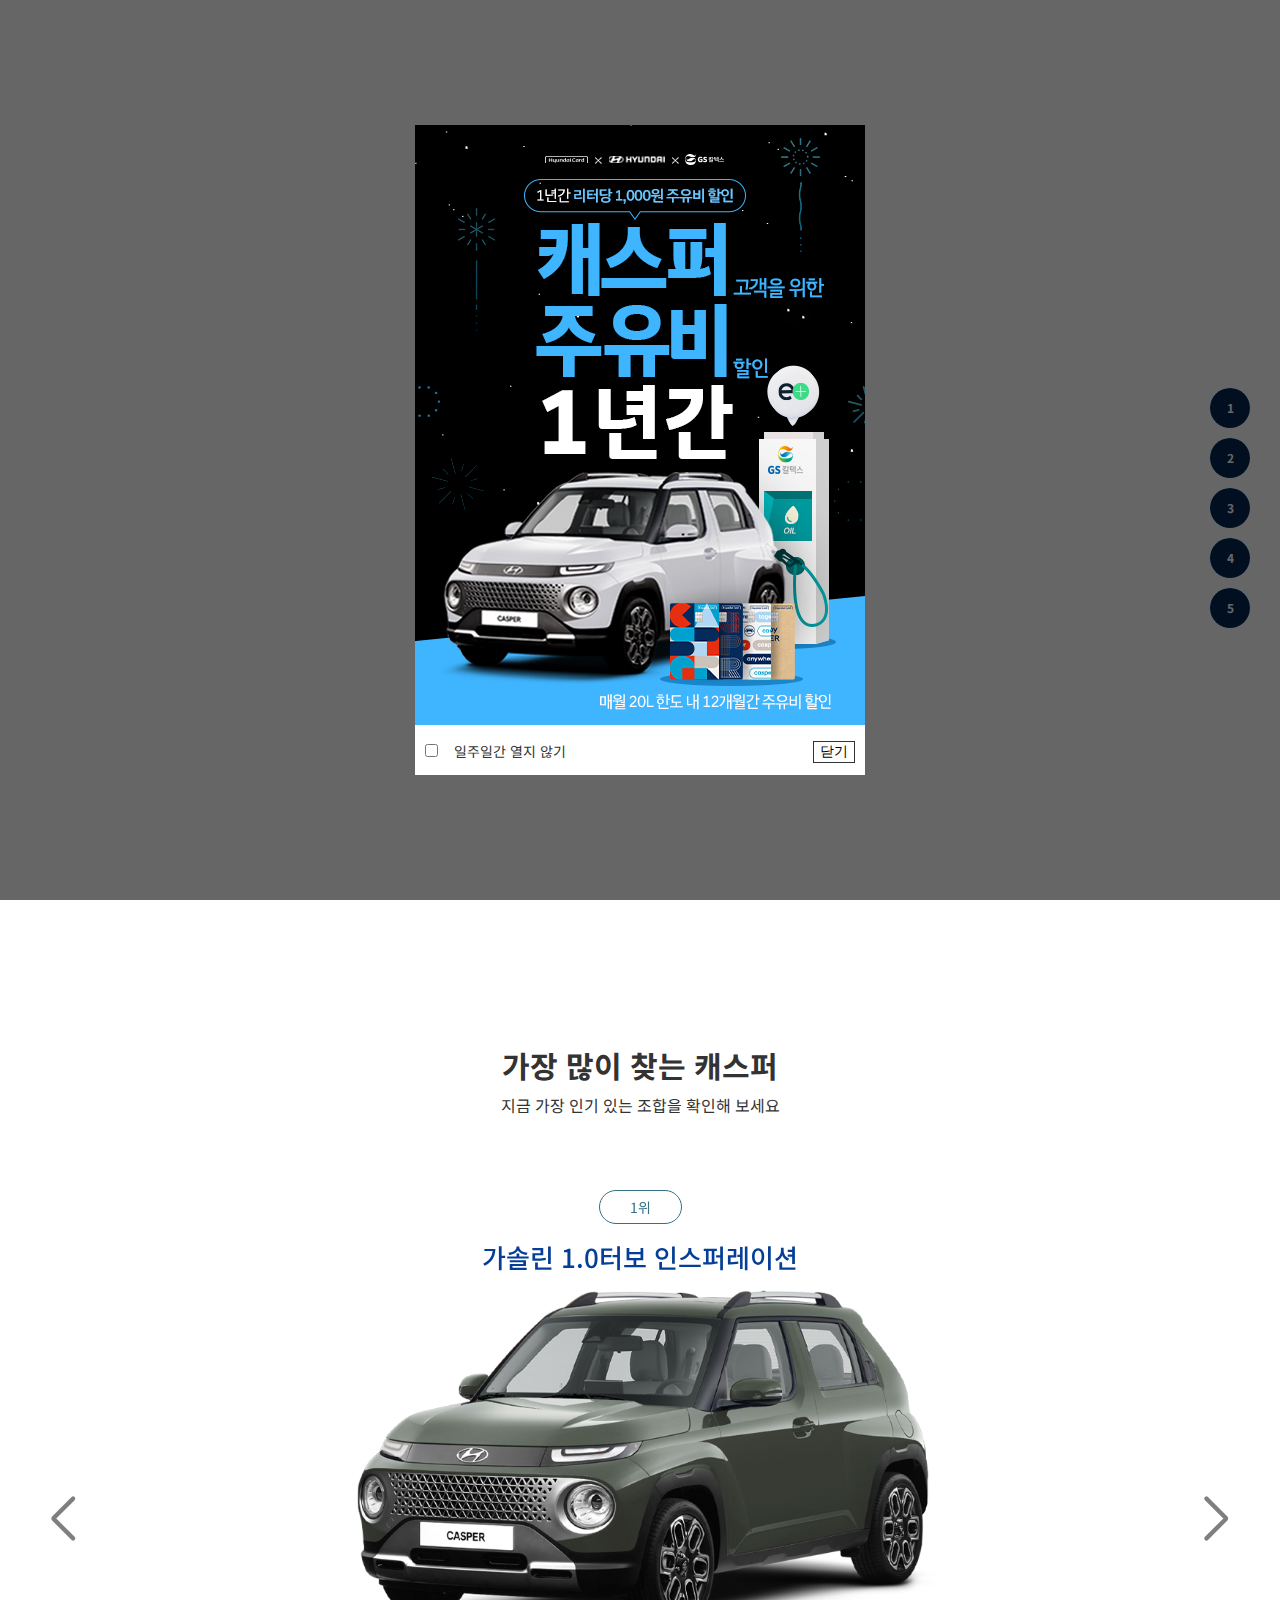
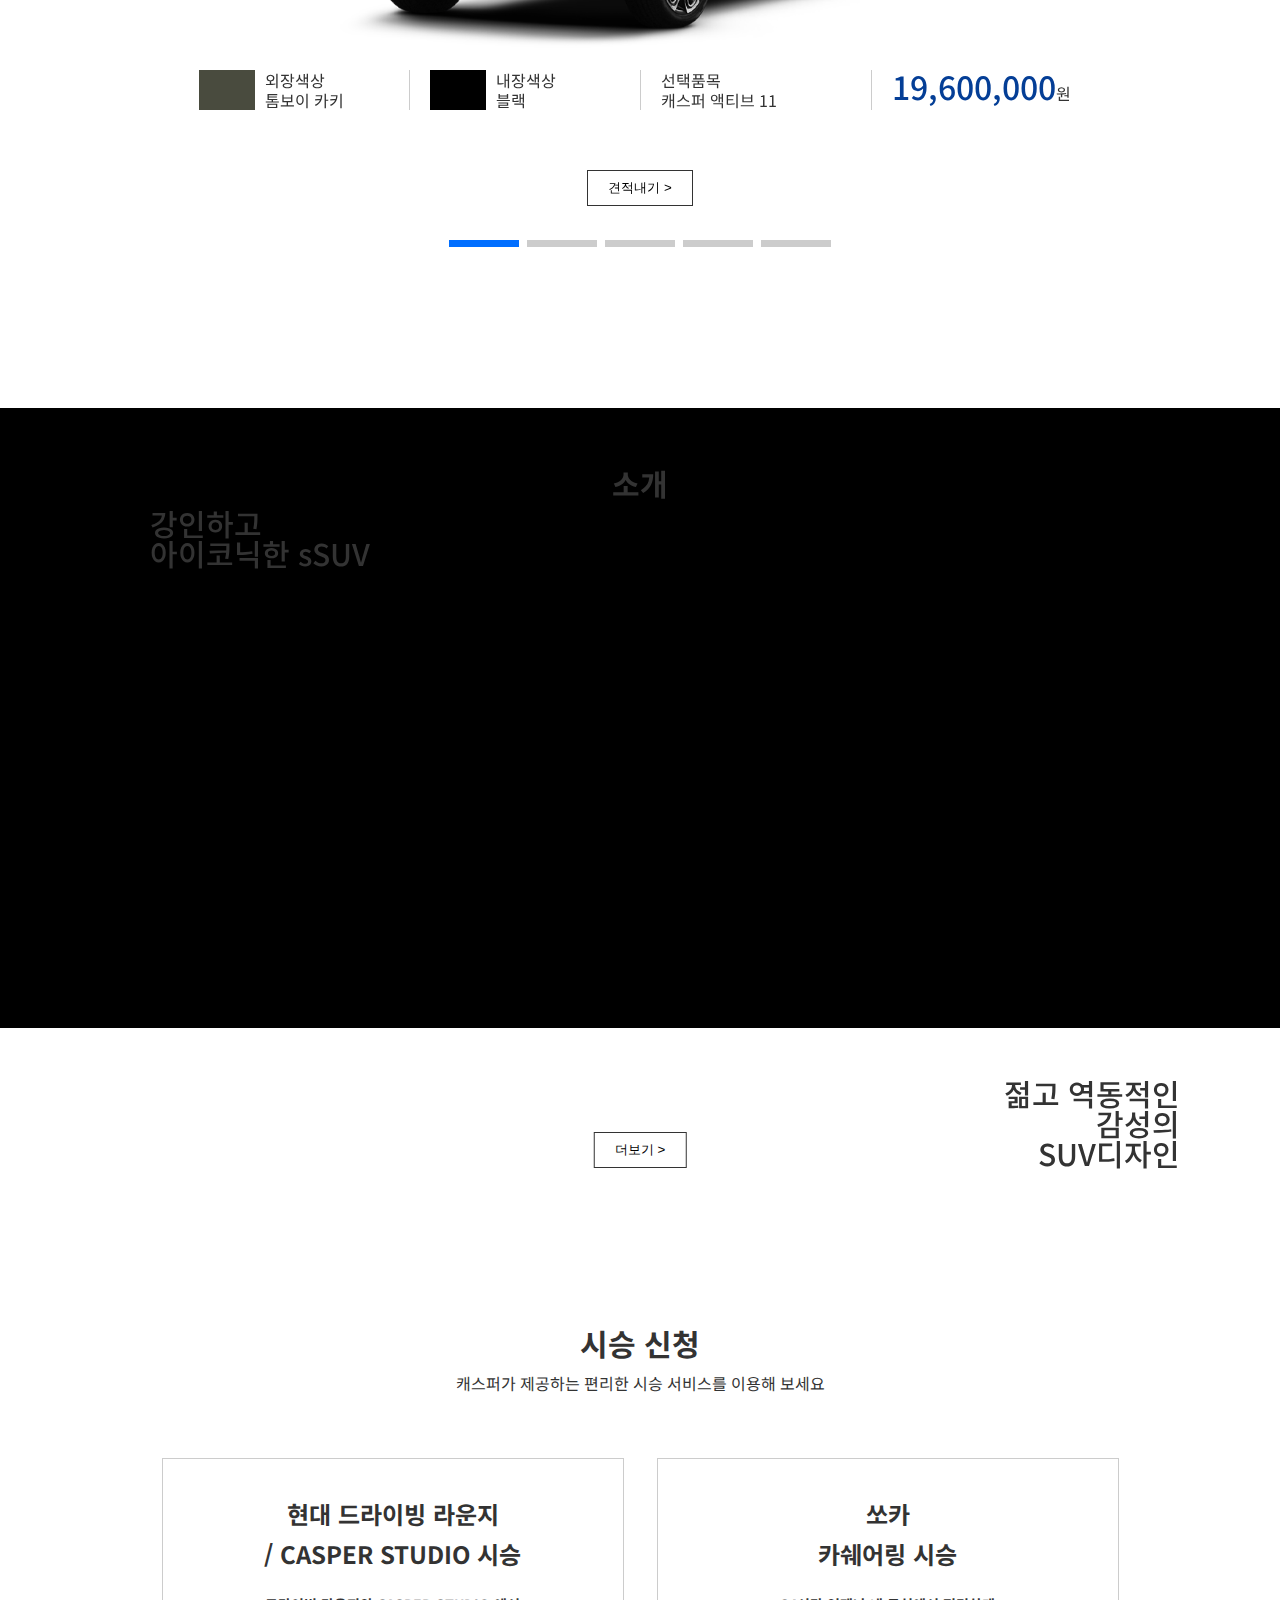
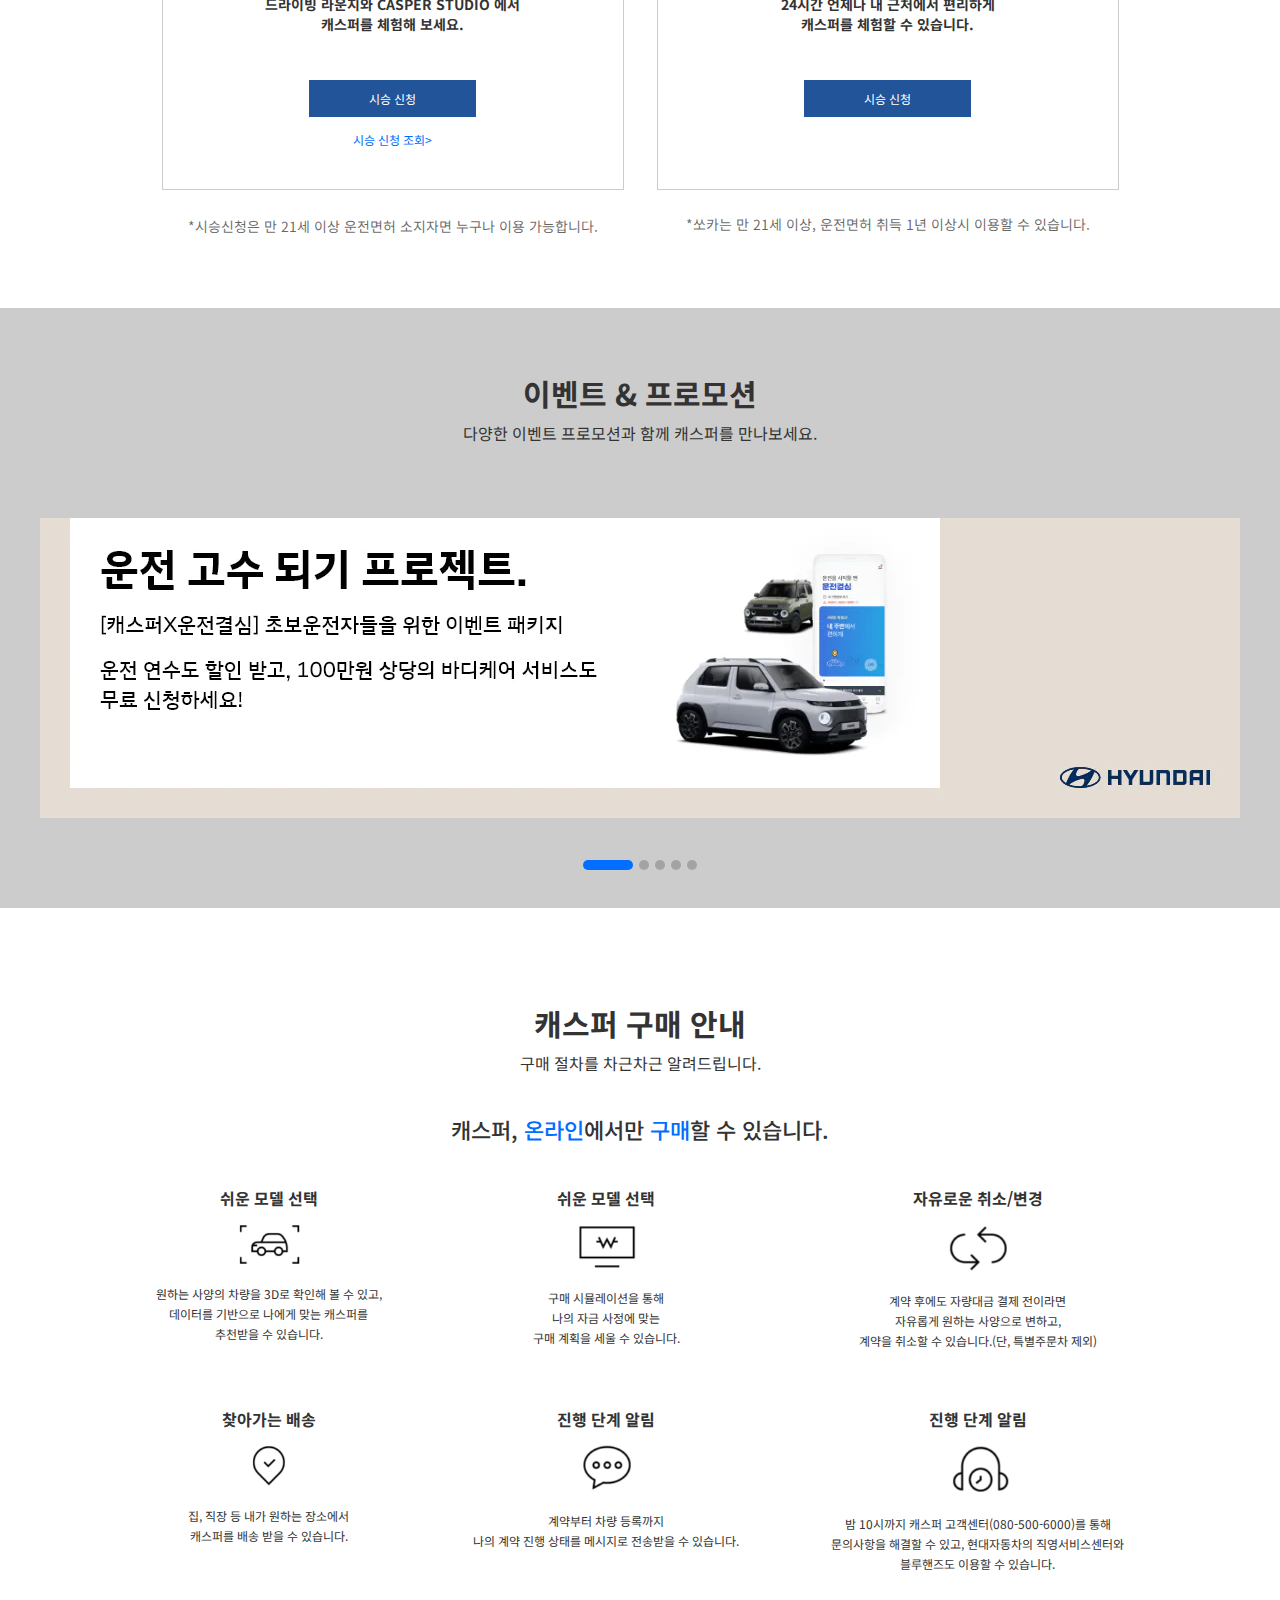
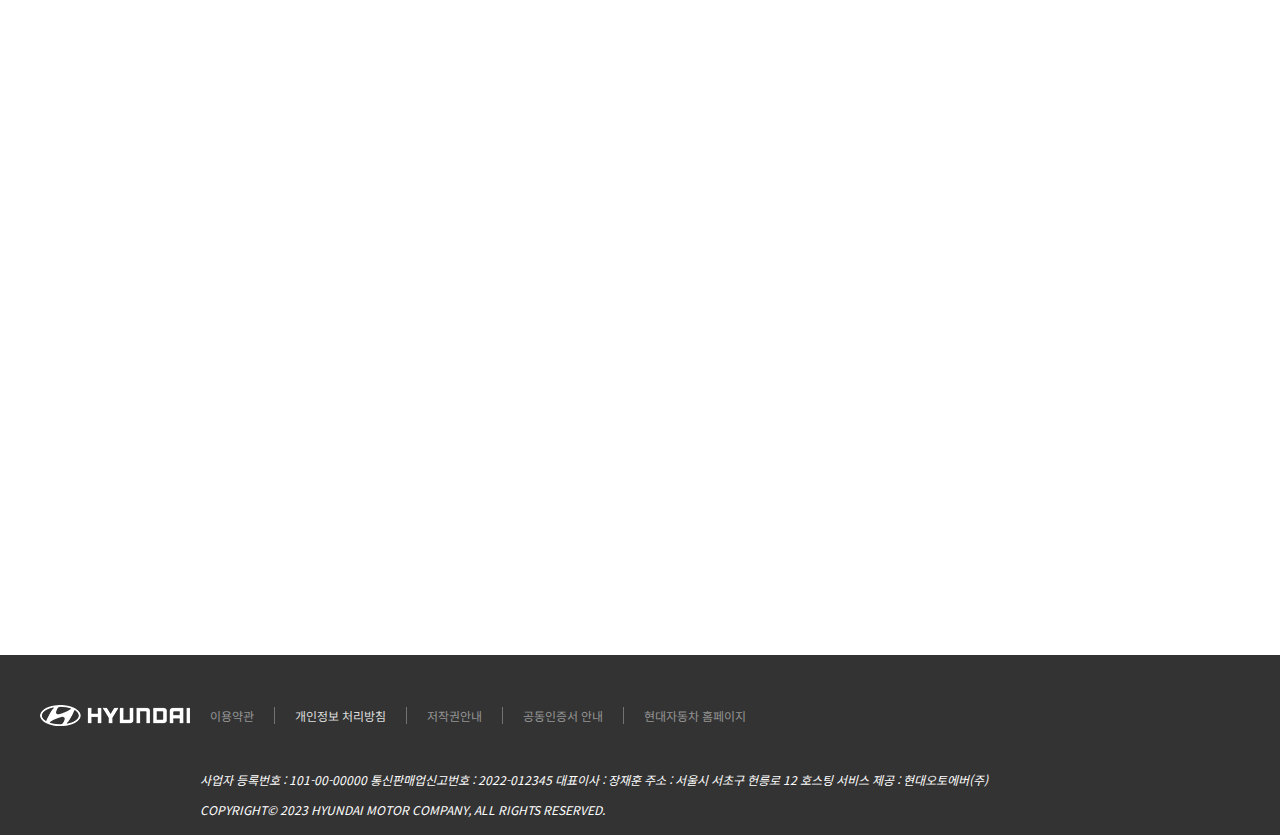
==== commit 50d70735: "2일 차 캐스퍼 수정 업로드" ====
--- a/index.html
+++ b/index.html
@@ -316,7 +316,7 @@
         <img src="./images/main_Popup_PC_450x600.jpg">
       </a>
       <input type="checkbox" id="ch">
-      <label for="ch" class="btn">일주일간 열지 않기</label>
+      <label for="ch">일주일간 열지 않기</label>
       <input type="button" value="닫기" class="r_btn">
     </div>
   </div>
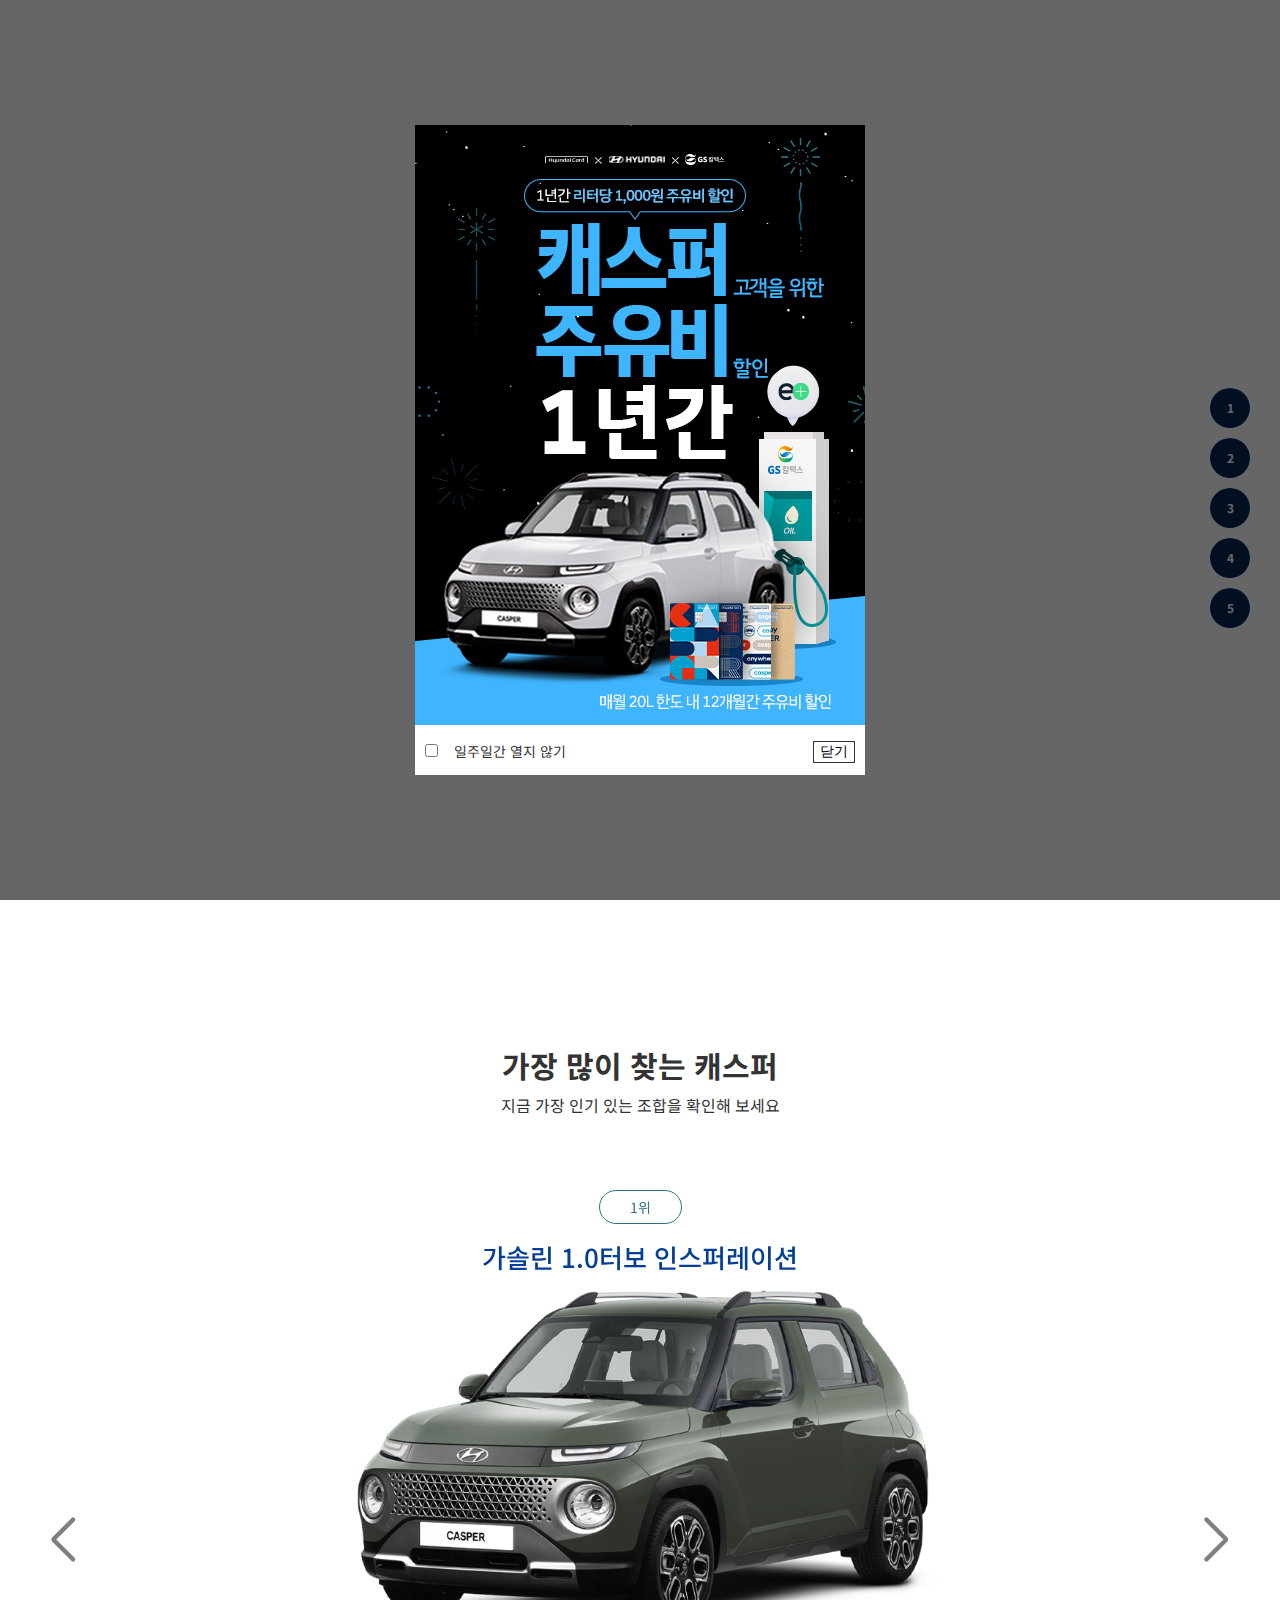
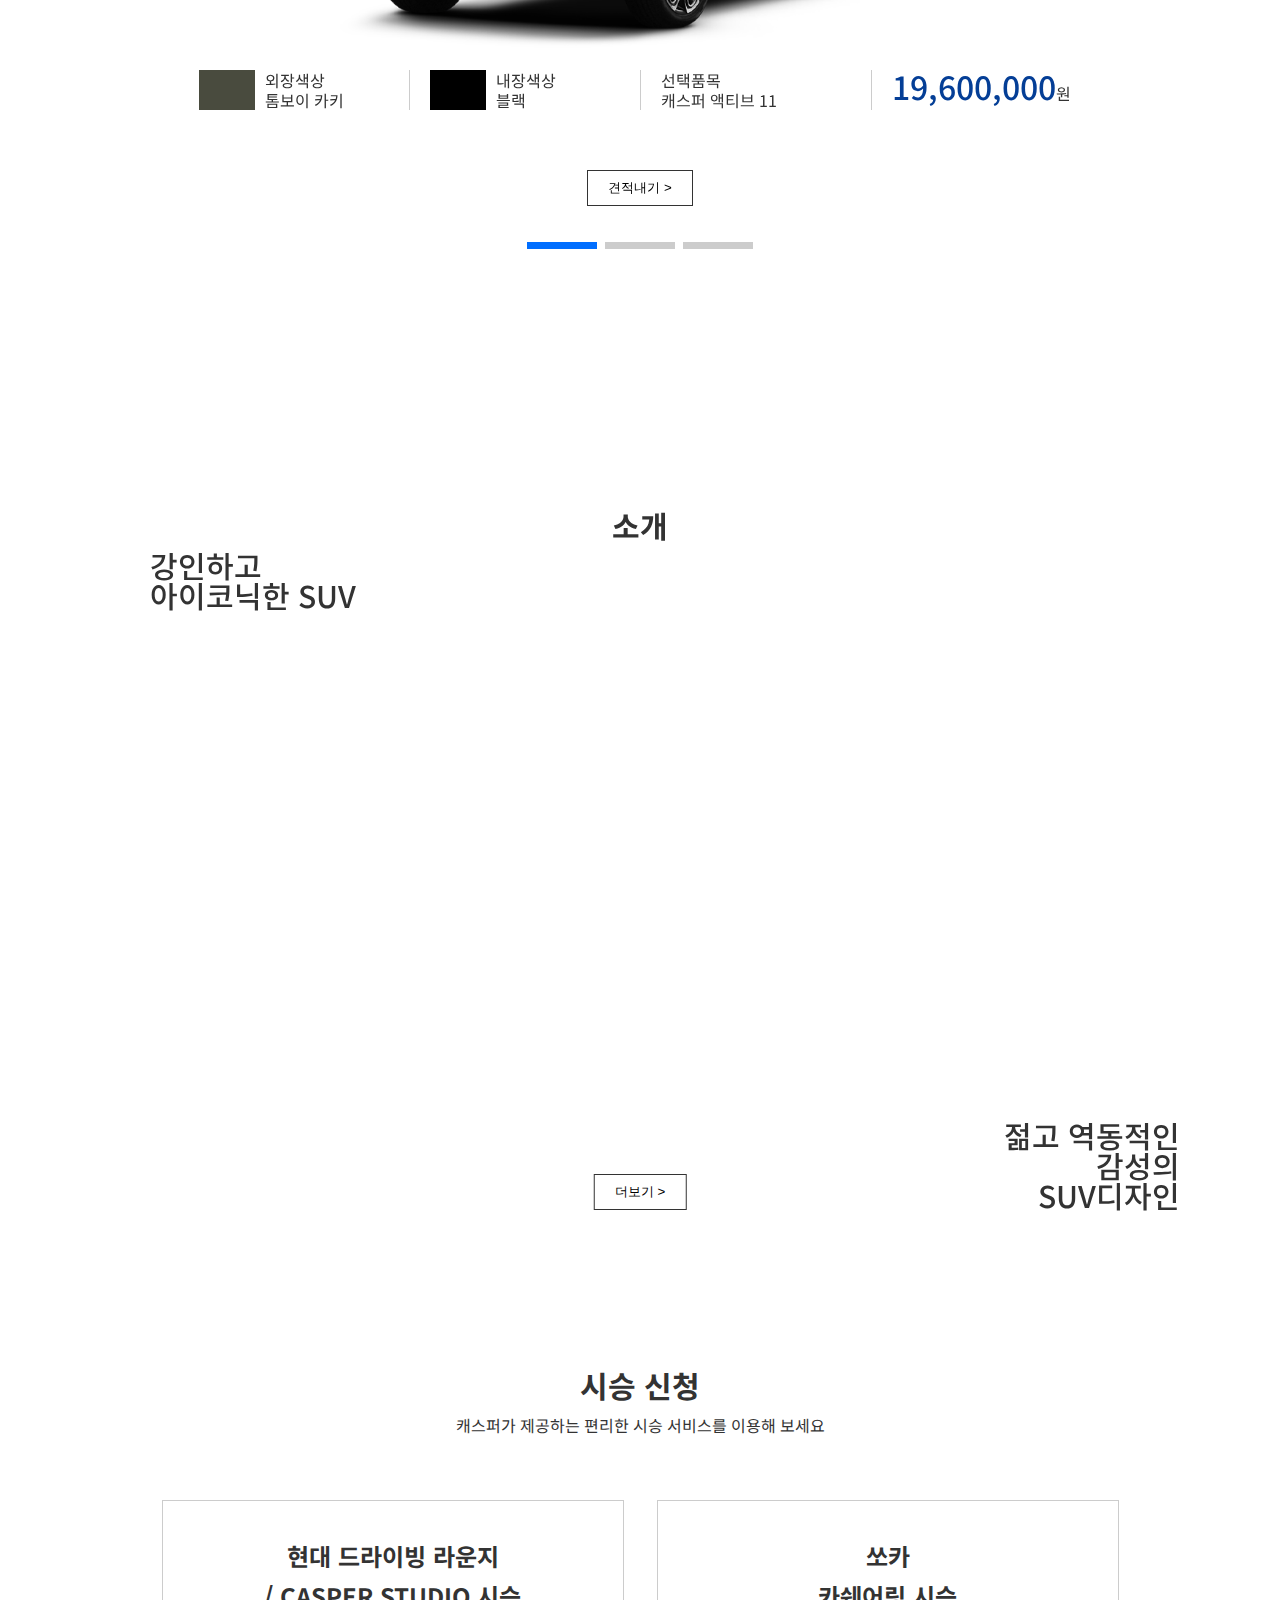
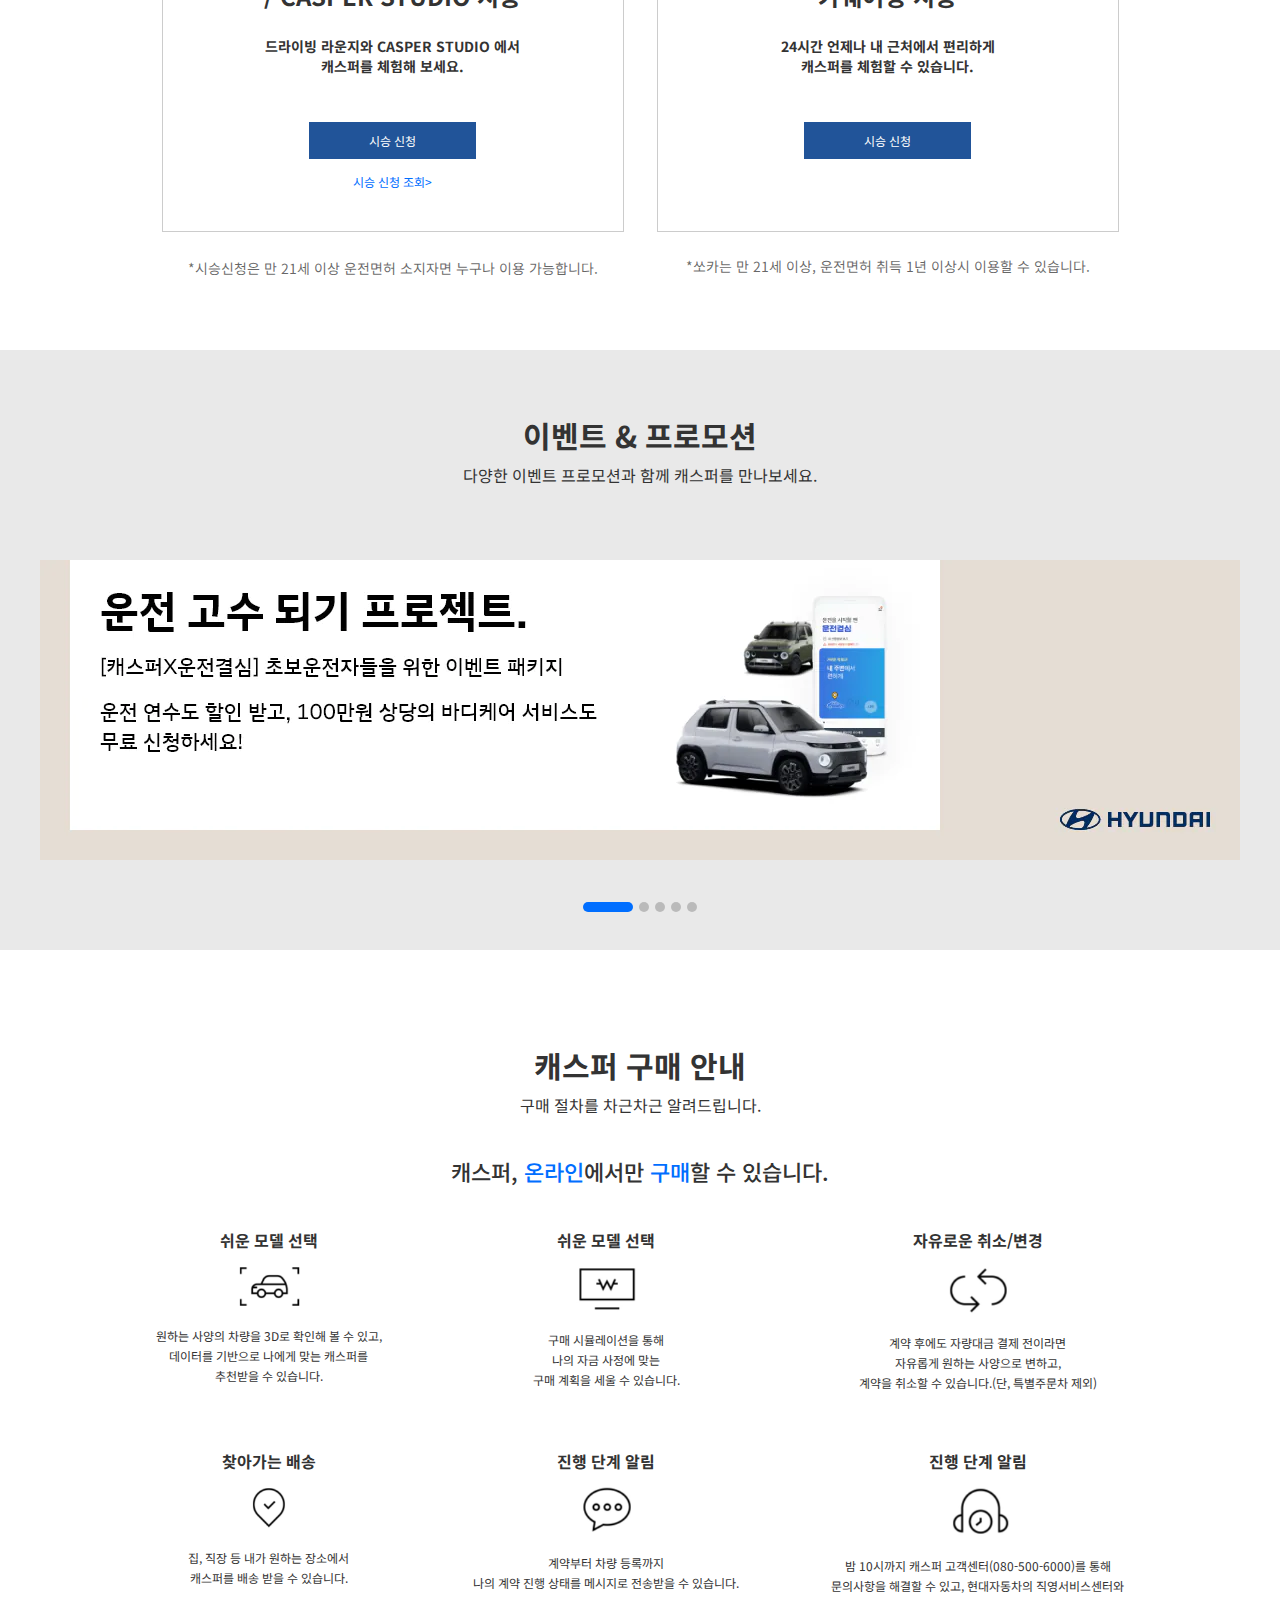
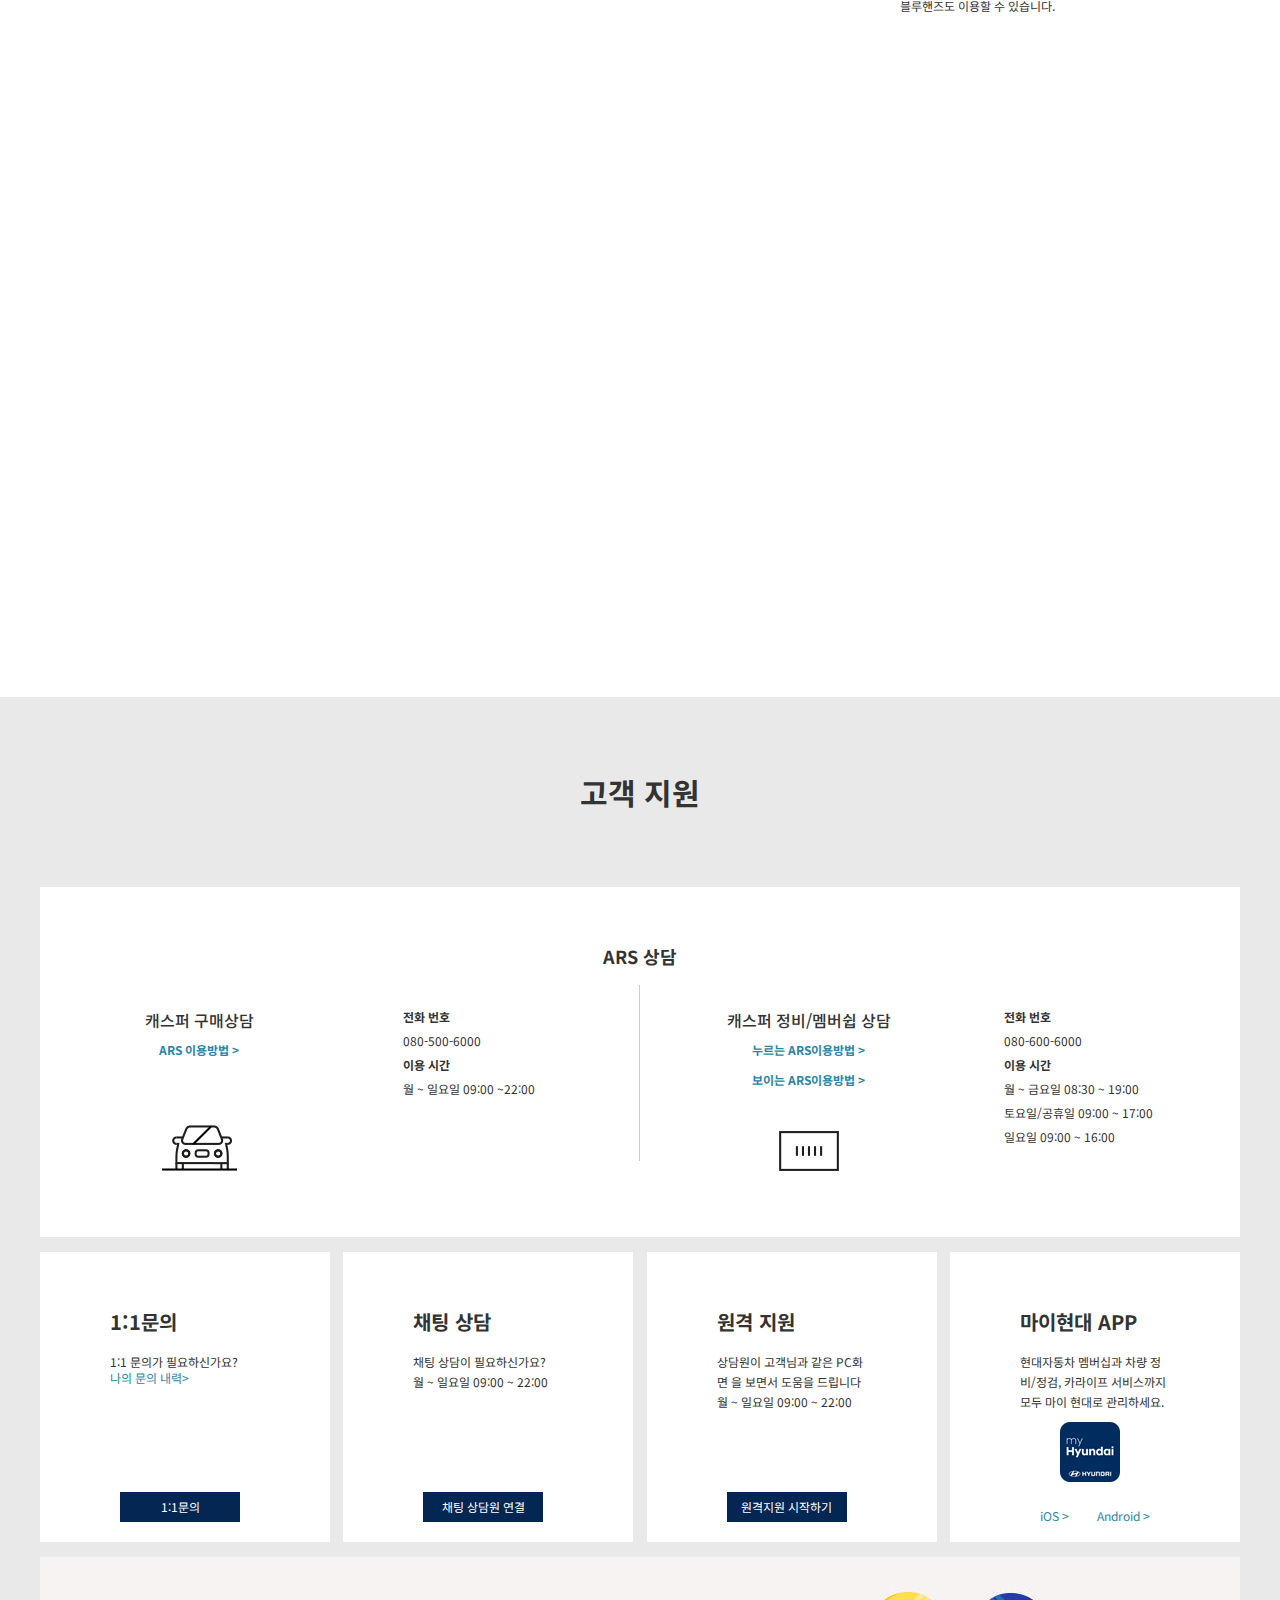
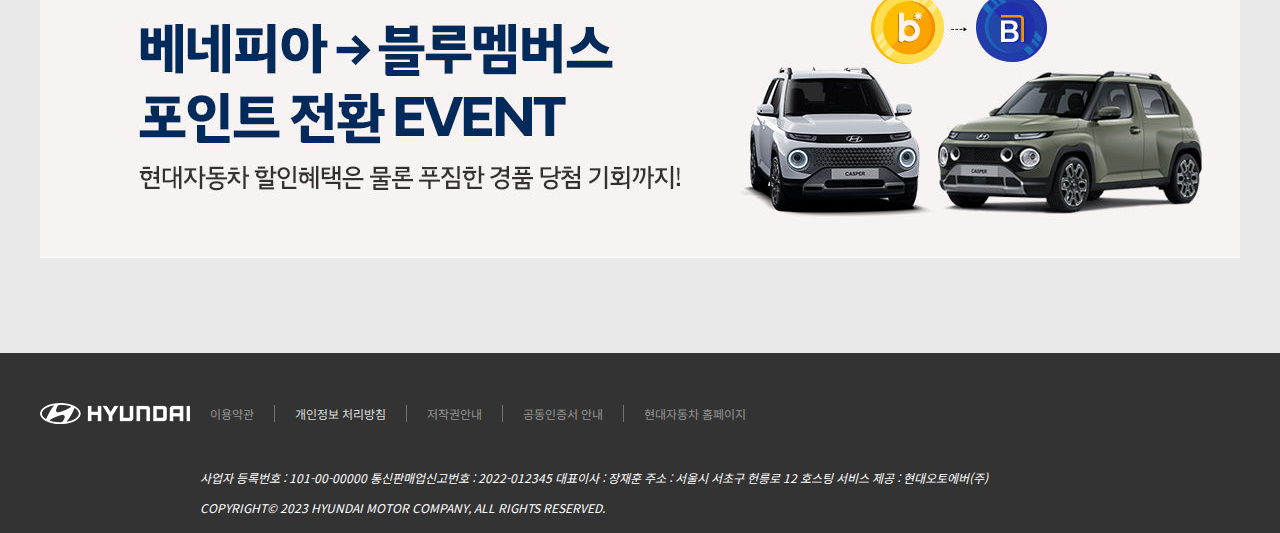
==== commit 7373cefa: "3일차 캐스퍼 업로드" ====
--- a/index.html
+++ b/index.html
@@ -46,11 +46,11 @@
     <!-- 원형 내비게이션-->
     <nav id="m_nav">
       <ul>
-        <li><span>1</span><a href="#" title="소개">소개</a></li>
-        <li><span>2</span><a href="#" title="체험">체험</a></li>
-        <li><span>3</span><a href="#" title="이벤트">이벤트</a></li>
-        <li><span>4</span><a href="#" title="구매">구매</a></li>
-        <li><span>5</span><a href="#" title="고객지원">고객지원</a></li>
+        <li><span>1</span><a href="#intro" title="소개">소개</a></li>
+        <li><span>2</span><a href="#drive_con" title="체험">체험</a></li>
+        <li><span>3</span><a href="#event_con" title="이벤트">이벤트</a></li>
+        <li><span>4</span><a href="#buy_con" title="구매">구매</a></li>
+        <li><span>5</span><a href="#cs_con" title="고객지원">고객지원</a></li>
       </ul>
     </nav>
   </header>
@@ -70,7 +70,7 @@
       <video autoplay muted loop>
         <source src="./images/casper_te_18.webm">
       </video>
-      <a href="#" title="아래로 이동" class="next_page">&nbsp;</a>
+      <a href="#top3" title="아래로 이동" class="next_page">&nbsp;</a>
     </section>
 
     <!--2. 가장 많이 찾는 캐스퍼-->
@@ -120,7 +120,7 @@
           </div>
         </div>
         <!--컨트롤 버튼-->
-        <div class="swiper-pagination"></div>
+        <div class="swiper-pagination1"></div>
         <!--좌우 버튼-->
         <div class="swiper-button-prev"></div>
         <div class="swiper-button-next"></div>
@@ -129,7 +129,7 @@
     <!--3번 째 컨텐츠 소개-->
     <section id="intro">
       <h2 class="sec_title2"> 소개 </h2>
-      <span class="intro_title_left">강인하고 <br> 아이코닉한 sSUV</span>
+      <span class="intro_title_left">강인하고 <br> 아이코닉한 SUV</span>
       <span class="intro_title_right">젊고 역동적인 <br> 감성의 <br> SUV디자인</span>
       <video autoplay muted>
         <source src="./images/highlight_intro.mp4" type="video/mp4">
@@ -138,7 +138,7 @@
     </section>
 
     <!--4번째 컨텐츠 시승-->
-    <section class="test_drive">
+    <section class="test_drive" id="drive_con">
       <h2 class="sec_title2"> 시승 신청</h2>
       <p class="p01">캐스퍼가 제공하는 편리한 시승 서비스를 이용해 보세요</p>
 
@@ -159,7 +159,7 @@
     </section>
 
     <!--5번째 컨텐츠 이벤트 프로모션-->
-    <section class="event_promo">
+    <section class="event_promo" id="event_con">
       <h2 class="sec_title2">이벤트 &#38; 프로모션</h2>
       <p class="p01">다양한 이벤트 프로모션과 함께 캐스퍼를 만나보세요.</p>
       <div class="swiper event">
@@ -177,7 +177,7 @@
     </section>
 
     <!--6번째 컨텐츠 캐스퍼 구매 안내-->
-    <section class="buy_info">
+    <section class="buy_info" id="buy_con">
       <h2 class="sec_title2">캐스퍼 구매 안내</h2>
       <p class="p01">구매 절차를 차근차근 알려드립니다.</p>
       <h3>
@@ -223,6 +223,75 @@
         </li>
       </ul>
       <iframe width="560" height="315" src="https://www.youtube.com/embed/MQSGzDRejUM?si=pI_9ydfz8nDh8oc0" title="YouTube video player" frameborder="0" allow="accelerometer; autoplay; clipboard-write; encrypted-media; gyroscope; picture-in-picture; web-share" referrerpolicy="strict-origin-when-cross-origin" allowfullscreen></iframe>
+    </section>
+
+    <!--7번째 컨텐츠 고객 지원-->
+    <section class="cs" id="cs_con">
+      <h2 class="sec_title2">고객 지원</h2>
+      <article class="clearfix">
+        <h3>ARS 상담</h3>
+        <div class="ars_left">
+          <p>
+            <strong>캐스퍼 구매상담</strong>
+            <a href="#" title="ARS 이용방법">ARS 이용방법 &gt;</a>
+            <span class="car_icon">자동차</span>
+          </p>
+          <dl>
+            <dt>전화 번호</dt>
+            <dd>080-500-6000</dd>
+            <dt>이용 시간</dt>
+            <dd>월 ~ 일요일 09:00 ~22:00</dd>
+          </dl>
+
+        </div>
+        <div class="ars_right">
+          <p>
+            <strong>캐스퍼 정비/멤버쉽 상담</strong>
+            <a href="#" title="누르는ARS 이용방법">누르는 ARS이용방법 &gt;</a>
+            <a href="#" title="보이는ARS 이용방법">보이는 ARS이용방법 &gt;</a>
+            <span class="member_icon">멤버쉽</span>
+          </p>
+          <dl>
+            <dt>전화 번호</dt>
+            <dd>080-600-6000</dd>
+            <dt>이용 시간</dt>
+            <dd>월 &#126; 금요일 08:30 &#126; 19:00</dd>
+            <dd>토요일/공휴일 09:00 &#126; 17:00</dd>
+            <dd>일요일 09:00 &#126; 16:00</dd>
+          </dl>
+
+        </div>
+      </article>
+      <ul class="cs_etc">
+        <li>
+          <h3>1:1문의</h3>
+          <p>1:1 문의가 필요하신가요?</p>
+          <a href="#" title="나의 문의 내력" class="cs_txt">나의 문의 내력&gt;</a>
+          <a href="#" title="1:1문의" class="cs_btn">1:1문의</a>
+        </li>
+        <li>
+          <h3>채팅 상담</h3>
+          <p>채팅 상담이 필요하신가요?</p>
+          <p>월 &#126; 일요일 09:00 &#126; 22:00</p>
+          <a href="#" title="채팅 상담원 연결" class="cs_btn">채팅 상담원 연결</a>
+        </li>
+        <li>
+          <h3>원격 지원</h3>
+          <p>상담원이 고객님과 같은 PC화면 을 보면서 도움을 드립니다</p>
+          <p>월 &#126; 일요일 09:00 &#126; 22:00</p>
+          <a href="#" title="원격지원 시작하기" class="cs_btn">원격지원 시작하기</a>
+        </li>
+        <li>
+          <h3>마이현대 APP</h3>
+          <p>현대자동차 멤버십과 차량 정비/정검, 카라이프 서비스까지 모두 마이 현대로 관리하세요.</p>
+          <a href="#" title="" class="cs_img"><img src="./images/app.png" alt="앱"></a>
+          <a href="#" title="iOS 연결" class="cs_left"> iOS &gt;</a>
+          <a href="#" title="Android 연결" class="cs_right"> Android &gt;</a>
+        </li>
+      </ul>
+      <div class="random_banner">
+        <img src="./images/r_banner1.jpg" alt="랜덤배너 1" id="r_banner">
+      </div>
     </section>
 
   </main>
@@ -269,83 +338,7 @@
   <script src="./script/jquery.cookie.js"></script>
   <script src="./script/prefixfree.min.js"></script>
   <script src="./script/swiper.js"></script>
-  <script>
-    var swiper = new Swiper('.top3',{
-      autoplay:{
-        delay:3000,
-        disableOnInteraction: false,
-      },
-      loop:true,
-      navigation:{
-        nextEl:".top3 .swiper-button-next",
-        prevEl:".top3 .swiper-button-prev",
-      },
-      pagination:{
-        el:'.swiper-pagination',
-        clickable:true,//컨트롤 버튼 클릭 가능하도록
-      }
-    })
-
-    var swiper2 = new Swiper('.event',{
-      autoplay:{
-        delay:3000,
-        disableOnInteraction: false,
-      },
-      loop:true,
-      navigation:{
-        nextEl:".event .swiper-button-next",
-        prevEl:".evnet .swiper-button-prev",
-      },
-      pagination:{
-        el:'.swiper-pagination',
-        clickable:true,//컨트롤 버튼 클릭 가능하도록
-      }
-    })
-  </script>
-  
-
-
-
-  <script>
-    $(document).ready(function(){
-      //변수선언
-      let modal = `
-      <div class="modal">
-    <div class="m_inner">
-      <a href="#" title="">
-        <img src="./images/main_Popup_PC_450x600.jpg">
-      </a>
-      <input type="checkbox" id="ch">
-      <label for="ch">일주일간 열지 않기</label>
-      <input type="button" value="닫기" class="r_btn">
-    </div>
-  </div>
-      `
-      $('body').append(modal);
-
-      let ch =$('#ch');
-      //쿠키정보가 있다면 모당창이 안나오게 한다
-      if($.cookie('popup')=='none'){
-        $('.modal').hide()
-      } 
-
-      //체크박스를 체크하고 닫기버튼 누르면 모달창이 닫힘
-      function close_popup(){
-        if(ch.is(':checked')){//체크가 된 경우라면
-          //쿠키정보가 저장되어야함
-          $.cookie('popup','none',{expires:7, path:'/'});//쿠키정보를 popup,none값으로 생성
-        $('.modal').hide()
-        }else{//체크박스에 체크하지 않았다면 
-          //쿠키정보를 생성하지 않고 그냥 닫기
-          $('.modal').hide()
-        }
-      }
-
-      //닫기버튼 클릭시 close_popup 함수를 호출하여 실행한다,
-      $('.r_btn').click(function(){
-        close_popup();
-      })
-    })
-  </script>
+  <script src="./script/main.js"></script>
+
 </body>
 </html>--- a/css/common.css
+++ b/css/common.css
@@ -23,6 +23,15 @@
 header > h1{
   padding: 24px 0px 0px 2%;
 }
+/*스크롤시 고정되는 헤더 서식*/
+.h_act{
+  position: fixed; top: 0px; left: 0px;
+  z-index: 2000;
+  background: rgba(255,255,255,.8) !important;
+}
+.h_act a, .h_act i{color: var(--f_color1) !important;}
+
+/* html,body{scroll-behavior: smooth;} */
 
 /*내비게이션*/
 .gnb {
--- a/css/main.css
+++ b/css/main.css
@@ -14,6 +14,7 @@
   --s_color4 : #cccccc;
 }
 
+
 /*모달창 서식*/
 .modal{
   background: rgba( 0,0,0,.6);
@@ -152,6 +153,7 @@
 .swiper-pagination-bullet-active{
   background: var(--f_color2) !important;
 }
+.swiper-pagination1{margin-top: 30px;}
 /*--------------------------------------------------*/
 
 /*소개 컨텐츠 2*/
@@ -178,12 +180,14 @@
 }
 #intro .intro_title_right{
   bottom: 100px ; right: 100px;
-  text-align: right; animation: ani2 6s;
+  text-align: right; 
 }
 #intro .intro_title_left{ 
-  top:100px; left:150px; animation: ani1 5s;
-}
-
+  top:100px; left:150px; 
+}
+
+.act1{animation: ani2 6s forwards;}
+.act2{animation: ani1 5s forwards;}
 
 @keyframes ani1{
   0%{opacity: 0;}
@@ -262,7 +266,7 @@
   width: 100%;
   text-align: center;
   margin-top: 50px;
-  background: #ccc;
+  background: #e9e9e9;
   height: 600px;
 }
 .event_promo h2{padding-top: 70px;}
@@ -284,6 +288,7 @@
 }
 
 /*-------------------------------------------------------*/
+/*6번째 컨텐츠*/
 .buy_info{
   width: 100%; text-align: center;
 }
@@ -318,6 +323,122 @@
   height: 560px;
   margin: 50px 0px;
 }
+/*----------------------------------------------------*/
+/*7번 고객지원*/
+.cs{
+  background: #e9e9e9;
+  padding: 80px 0px;
+}
+
+.cs >h2{text-align: center; margin-bottom: 80px;}
+.cs > article{height: 350px;}
+.cs > article, .cs > ul, .cs > .random_banner{
+  width: 1200px; margin: 15px auto; 
+  background: var(--m_bt_color);
+}
+
+.cs > article > h3{
+  font-size: 18px;
+  text-align: center;
+  padding: 60px 0px 20px 0px;
+  font-weight: bold;
+}
+
+.ars_left{border-right: 1px solid #ccc;}
+.ars_left, .ars_right{
+  width: 50%;
+  padding: 20px 30px;
+  box-sizing: border-box;
+  float: left;
+  display: flex;
+  justify-content: space-around;
+}
+
+.cs p{
+  display: flex; 
+  /*flex의 속성으로 세로로 바꿔주는거 줄바꿈*/
+  flex-direction: column; 
+  line-height: 30px;
+  align-items: center;
+}
+.cs p > a{
+  color: var(--s_color3);
+  font-weight: bold;
+}
+.cs strong{
+  font-weight: 500;
+  font-size: var(--f_size16);
+}
+.cs dl{
+  line-height: 24px;
+}
+.cs dl >dt{font-weight: bold; }
+.cs dl >dd{color: #333;}
+
+.car_icon, .member_icon{
+  background-image: url(../images/bg-support-ars.png);
+  display: inline-block;
+  text-indent: -9999px;
+  margin-top: 30px;
+  height: 46px;
+}
+.car_icon{width: 75px;transform: translateY(30px);}
+.member_icon{background-position: -90px 0px;width: 60px;}
+
+/*플로트 속성 해제*/
+.clearfix::after{
+  clear: both;
+  content: "";
+  display: block;
+}
+
+/*ul 태그*/
+.cs > ul{
+  display: flex;
+  background: none; 
+  justify-content: space-between;
+}
+.cs > ul > li{
+  height: 170px; 
+  width: 150px;
+  background: var(--m_bt_color);
+  padding: 60px 70px;
+  position: relative;
+}
+.cs_etc > li >h3{
+  font-size: 20px;
+  /* margin-top: 30px; */
+  margin-bottom: 20px;
+}
+.cs_etc > li >p{display: block; line-height: 20px;}
+.cs_etc > li >a{
+  position: absolute;
+  bottom: 20px;
+  color: var(--s_color3);
+}
+.cs_img{
+  top: 170px; left: 110px;
+}
+.cs_txt{top: 120px;}
+.cs_left{left: 90px;}
+.cs_right{right: 90px;}
+.cs_btn{
+  width: 120px;
+  height: 30px;
+  background: var(--s_color2);
+  color: #fff !important;
+  text-align: center;
+  line-height: 30px;
+  left: 80px;
+}
+
+
+
+
+
+
+
+
 
 /*--------------------------------------------------*/
 /*모달창 서식*/
